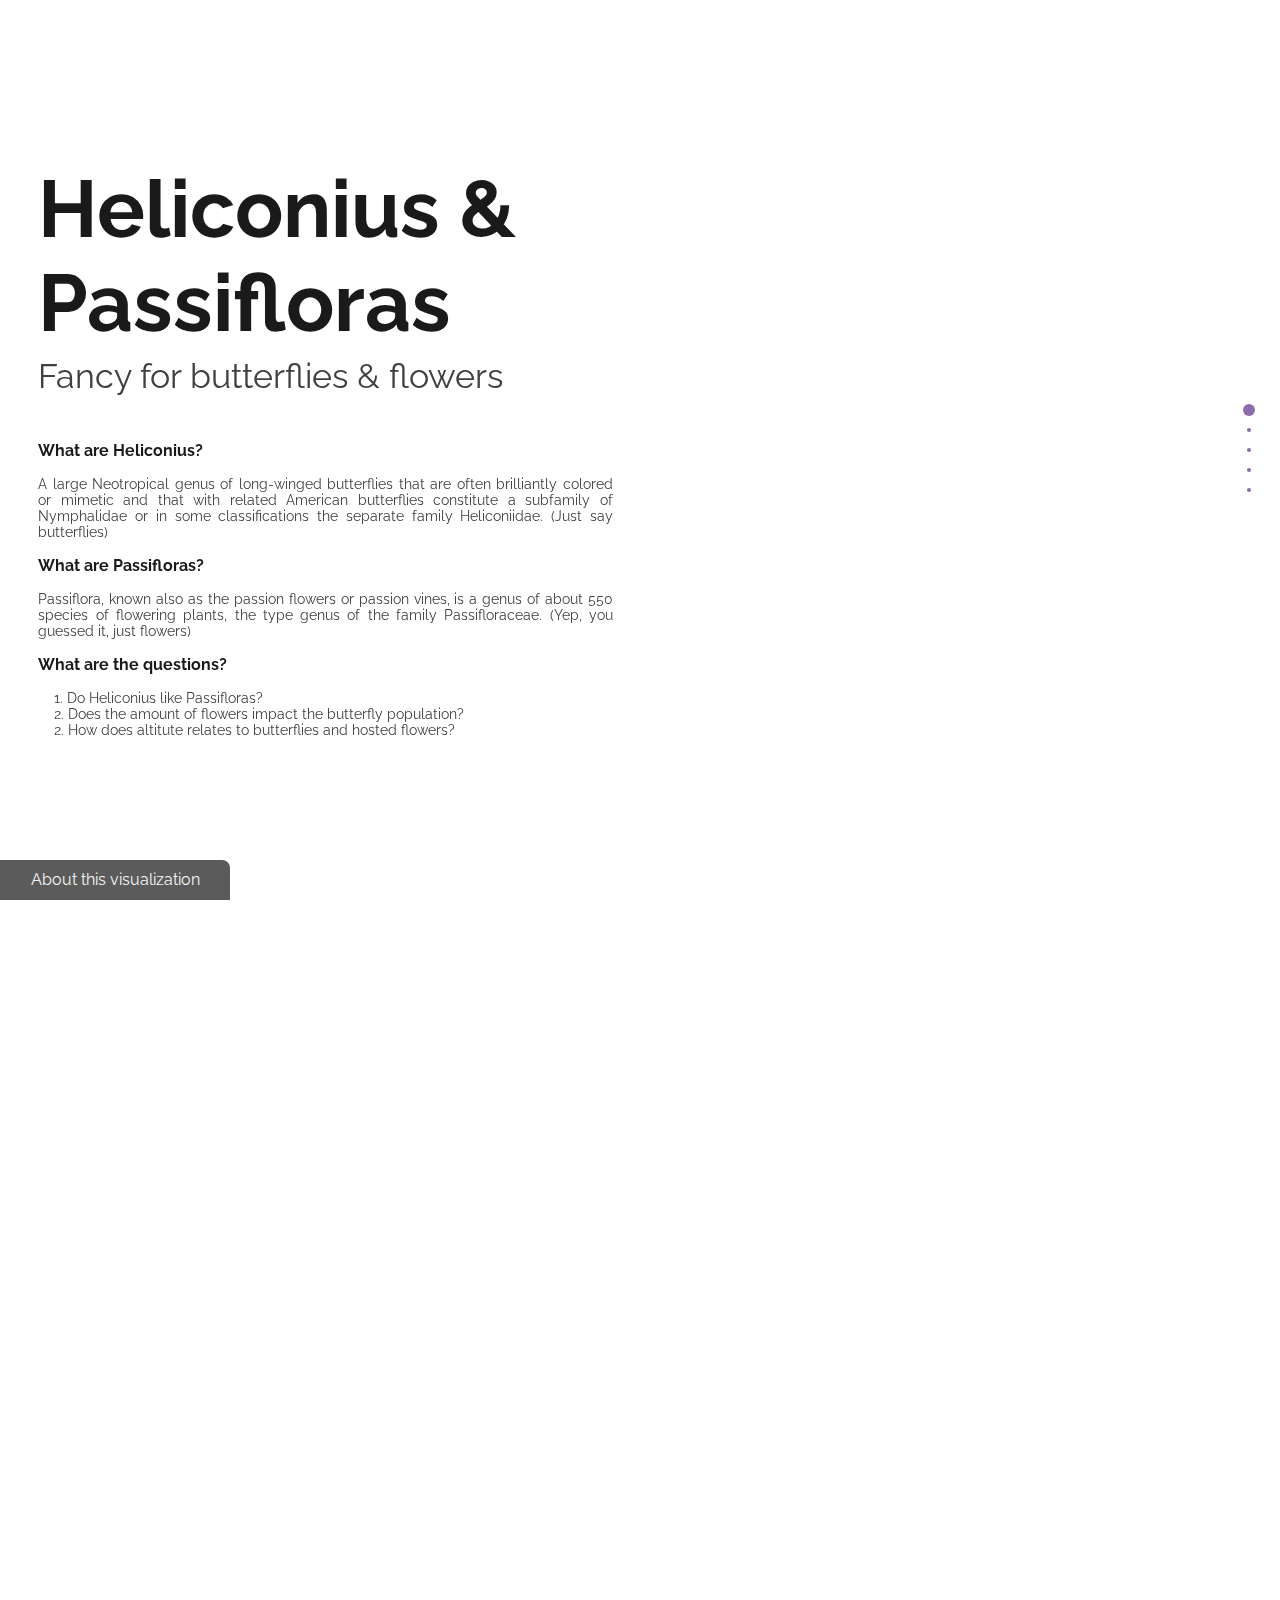
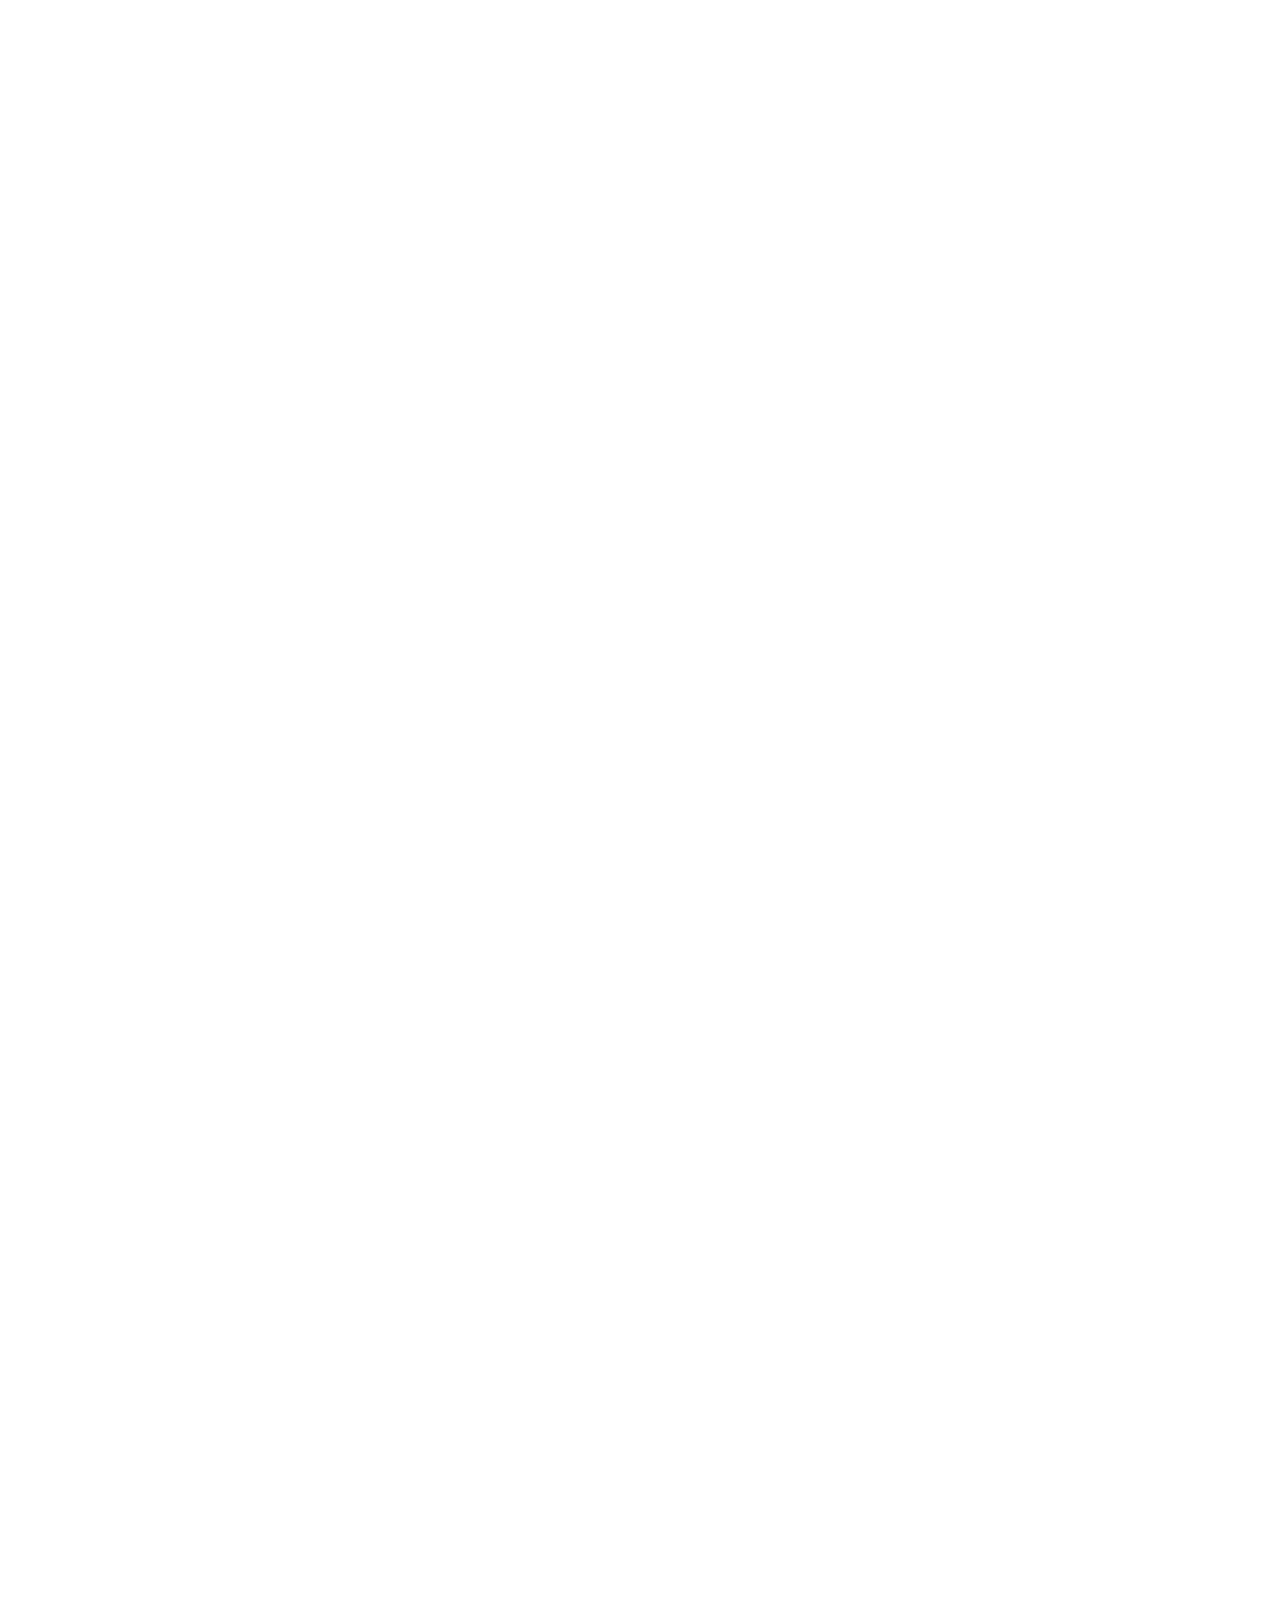
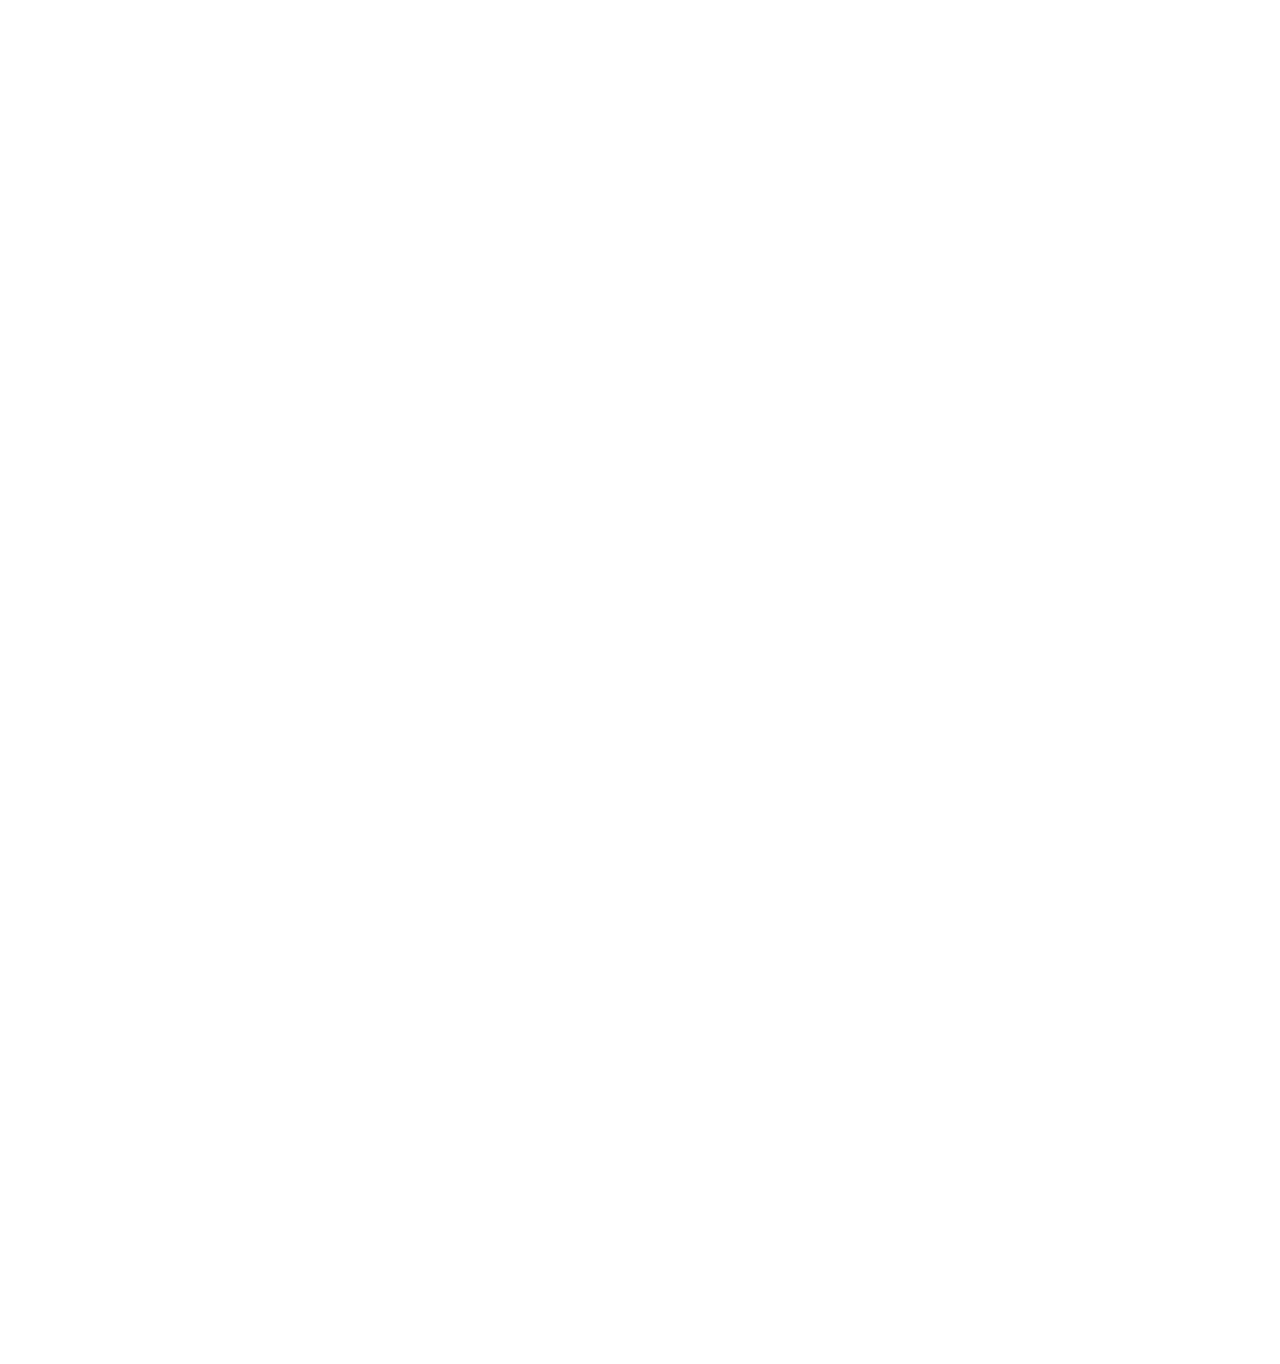
==== index.html @ d2e95c14 "almost final draft, super alpha version" ====
<!DOCTYPE html>
<html>
	<head>
		<link rel="stylesheet" href="style.css">
		<script src="https://d3js.org/d3.v5.min.js"></script>
		<script src="jquery-1.11.3.js"></script>
		<script src="jquery.fullPage.min.js"></script>
		<link rel="stylesheet" href="jquery.fullPage.css">
		<link href="https://fonts.googleapis.com/css?family=Raleway|Oxigen|Open+Sans" rel="stylesheet">
		<title>CII Summer School</title>
	</head>
	<body>
		<div id="wrapper">
			<div class="section" id="sectionImage1" style="width:100%; height:100%; padding-left:3%; padding-right:1.5%;">
				<div style="float: left; width: 47%;">
					<div style="font-size: 80px; font-weight: bold; color:#1a1a1a;">Heliconius & Passifloras<br/></div>
					<p style="font-size: 33.5px; -webkit-margin-before: 0.2em; -webkit-margin-after: 0.2em; color:#404040;">Fancy for butterflies & flowers</p><br/><br/>
					<div class="bodyText"><div style="font-size: 16px; font-weight: bold; color:#1a1a1a;">What are Heliconius?</div></br>
					A large Neotropical genus of long-winged butterflies that are often brilliantly colored or mimetic and that with related American butterflies constitute a subfamily of Nymphalidae or in some classifications the separate family Heliconiidae. (Just say butterflies)</br></br>
					<div style="font-size: 16px; font-weight: bold; color:#1a1a1a;">What are Passifloras?</div></br>
					Passiflora, known also as the passion flowers or passion vines, is a genus of about 550 species of flowering plants, the type genus of the family Passifloraceae. (Yep, you guessed it, just flowers)</br></br>
					<div style="font-size: 16px; font-weight: bold; color:#1a1a1a;">What are the questions? </div></br>
					&nbsp;&nbsp;&nbsp;&nbsp;1.	Do Heliconius like Passifloras?</br>
					&nbsp;&nbsp;&nbsp;&nbsp;2.	Does the amount of flowers impact the butterfly population?</br>
					&nbsp;&nbsp;&nbsp;&nbsp;2.	How does altitute relates to butterflies and hosted flowers?
				</div>
				</div>
			</div>
			<div class="section" style="width:100%; height:100%; padding-left:3%; padding-right:1%; padding-top:5%;">

				<div id="bflytitleWrapper">
		      <div style="font-size: 80px; font-weight: bold; color:#1a1a1a;"><span class="orange">Heliconius</span> & <span class="purple">Passifloras</span><br/></div>
		    </div>
		    <div id="bflybodyTextWrapper">
					<p style="font-size: 33.5px; -webkit-margin-before: 0.2em; -webkit-margin-after: 0.2em; color:#404040;">Do <span class="orange underline">butterflies</span> love <span class="purple underline">passifloras</span>?</p><br/><br/>
		      <div class="bflybodyText">Correlation between Heliconius population size and hosted flowers (Passifloras)</div></br>
					I will write the story tomorrow, but basically, orange circles represent butterflies population
					and purple circles represent flowers population.
		    </div>
		    <div id="dataViz">

		    </div>



			</div>
			<div class="section" style="width:100%; height:100%; padding-left:2.5%; padding-right:7%;">

				<div style="float: right; width: 30%;">

					<!-- Ale's graph -->
					<div style="font-size: 80px; font-weight: bold; color:#1a1a1a;">A cool visualization will live here soon!<br/></div>

				</div>
			</div>
			<div class="section" style="width:100%; height:100%; padding-left:3%; padding-right:1%;">

				<div style="float: left; width: 30%;">
					<!-- Steph's graph -->
					<div style="font-size: 80px; font-weight: bold; color:#1a1a1a;">Another cool visualization will live here too! Stay tune :)<br/></div>

				</div>
			</div>
			<div class="section" style="width:100%; height:100%; padding-left:2.5%; padding-right:7%;">

				<div style="float: right; width: 50%;">
					<div style="padding-left:6%;">
						<p style="font-size: 40px; font-weight: bold; color:#1a1a1a;">Resources</br></p>
						<p style="font-size: 16px; font-weight: bold; color:#1a1a1a;">Links</p>
						<p class="bodyText">- <a href=https://github.com/alvarotrigo/fullPage.js>FullPage.js</a></br>- <a href=https://d3js.org/>D3js.org</a></br>- <a href=https://fvargaspiedra.github.io/>Fertility Rate Visualization by Francisco Vargas</a></p>
					</div>
				</div>
				<div style="float: left; width: 50%;">
					<p style="font-size: 40px; font-weight: bold; color:#1a1a1a;">About the authors<br/></p>
					<p style="font-size: 16px; font-weight: bold; color:#1a1a1a;">The purpose</p>
					<p class="bodyText">This project is the result of Week 2 Workshop: Intro Data Visualization from CIID Summer School 2018.</p>
					<p style="font-size: 16px; font-weight: bold; color:#1a1a1a;">The authors</p>
					<p class="bodyText">This project was created by Alejandra Saurez, Estefani and Carlos Nororis</p>
					<p style="font-size: 16px; font-weight: bold; color:#1a1a1a;">Disclaimer</p>
					<p class="bodyText">This is a work in progress. A lot of ideas and core features are missing due to, hmmm,
					lack of knowledge and/or practice :P. Anyways, we are just testing very basic
					D3/illustrator functionalities applied to data visualization techniques.

					All the code that was modified as a base to create some of the elements of the
					visualization is under the MIT Open License and each reference is expose in the next column.</p>
				</div>
			</div>
			</div>
			<div class="section" style="width:100%; height:100%; padding-left:3%; padding-right:7%;">

			</div>
		</div>
		<a id="footer" href="#About">About this visualization</a>
		<script>

			// ***************************************************
			// ************ Initialize fullpage.js ***************
			// ***************************************************

			$(document).ready(function() {
				$('#wrapper').fullpage({
					sectionsColor: ['#ffffff', '#ffffff', '#f2f2f2', '#ffffff', '#f2f2f2'],
					navigation: true,
					navigationPosition: 'right',
					navigationTooltips: ['Intro', 'Provinces', 'Altitute', 'Altitute Take 2', 'About'],
					anchors:['Intro', 'Provinces', 'Altitute', 'Altitute Take 2', 'About']
				});
			});

			// ***************************************************
			// ************ Graph Drawing ***************
			// ***************************************************

			var canvas = d3.selectAll("#dataViz").append("svg") //creating svg canvas
        .attr("width",1400)
        .attr("height",450)

      //Fetching datasets
      d3.csv("https://carlosnororis.github.io/ciid-summer-school-2018/datasets/butterfliesPerProvince.csv").then(function(butterflyData){
        d3.csv("https://carlosnororis.github.io/ciid-summer-school-2018/datasets/flowersPerProvince.csv").then(function(flowerData){

        //Fix grandient scale - needs to be based on data
        var colors = ["#E09530","#8C6CAD"]; //orange(#E09530), purple(#8C6CAD)
        var InitialAxis = 100; //circles initial position
        var labelOffset = 50;

        //Grouping total amount of butterflies by Provinces
        var butterflyProvinces = d3.nest()
          .key(function(d){ return d.Location})
          .entries(butterflyData)
          .sort(function(a,b) {
            return d3.descending(a.values.length, b.values.length)
          })

        //Grouping total amount of flowers by Provinces
        var flowerProvinces = d3.nest()
          .key(function(d){ return d.StateProvince_GBIF})
          .entries(flowerData)
          .sort(function(a,b) {
            return d3.descending(a.values.length, b.values.length)
          })

        //Creating flowers map for manipulation
        var flowerProvMap = d3.map(flowerProvinces, function(d){
          return d.key;
        });

        //Creating flowers map for manipulation
        var butterflyProvMap = d3.map(butterflyProvinces, function(d){
          return d.key;
        });

        //Defining X Scale
        var xScale = d3.scaleLinear()
          .domain([0,7])
          .range([150,1400]);

        //Defining Radius Scale - Circle Size Scale
        var rScale = d3.scaleLinear()
          .domain([39,336])
          .range([20,80]);

        //Axis Labels
        // var graphLabel = ["Mariposas","Passifloras"];
        // var axisGroups = canvas.append("g")
        //   .attr("class","axisLabels")
        //   .attr("transform",function(d,i) {
        //     return "translate("+100+","+2*InitialAxis+")";
        //   })
        //   .selectAll(".axisLabels")
        //   .data(graphLabel)
        //   .enter()
        //     .append("text")
        //     .text(function(d,i) {
        //       return d
        //     })
        //     .attr("text-anchor","middle")
        //     .attr("y",function(d,i){
        //       return rScale(336)+i*labelOffset;
        //     })
        //     .attr("fill","gray")
        //     .attr("font-family","Helvetica Neue")
        //     .attr("font-weight","lighter")
        //     .attr("font-size",32)
        //     .attr("fill",function(d,i){
        //       return colors[i];
        //     })

        //Creating groups (circles and labels)
        var groups = canvas.selectAll(".provinceGroup")
          // .data(flowerProvinces)
          .data(butterflyProvinces)
          .enter()
          .append("g")
            .attr("class","provinceGroup")
            .attr("transform", function(d, i){
              return "translate("+xScale(i)+","+InitialAxis+")";
            })

            //Drawing butterfly circles
            groups.append("circle")
            .attr("fill",function(d,i) {
              return colors[0]})
            .attr("opacity",".5")
            .attr("r", function(d, i){
              return rScale(d.values.length);
            })

            //Drawing flower circles
            groups.append("circle")
            .attr("fill",function(d,i) {
              return colors[1]})
            .attr("opacity","0.7")
            .attr("r", function(d, i){
              // return rScale(butterflyProvMap.get(d.key).values.length);
              return rScale(flowerProvMap.get(d.key).values.length);
            })

            //Creating Province Label
            groups.append("text")
              .text(function(d,i) {
                return d.key
              })
              .attr("text-anchor","middle")
              .attr("y",function(d,i){
                return rScale(336)+labelOffset;
              })
              .attr("fill","gray")
              .attr("font-family","Helvetica Neue")
              .attr("font-weight","lighter")
              .attr("font-size",32)

            //Creating Number Label
            groups.append("text")
              .text(function(d,i) {
                //change this to update label value
                //  butterfly = d.values.length
                //  flower = flowerProvinces.values.length
                return d.values.length
                // return flowerProvMap.get(d.key).values.length
              })
              .attr("text-anchor","middle")
              .attr("y",function(d,i){
                return rScale(336)+(2*labelOffset);
              })
              .attr("fill",colors[0])
              .attr("font-weight","lighter")
              .attr("font-family","helvetica neue")
              .attr("font-size",18);

              groups.append("text")
                .text(function(d,i) {
                  //change this to update label value
                  //  butterfly = d.values.length
                  //  flower = flowerProvinces.values.length
                  return flowerProvMap.get(d.key).values.length
                })
                .attr("text-anchor","middle")
                .attr("y",function(d,i){
                  return rScale(336)+(3*labelOffset);
                })
                .attr("fill",colors[1])
                .attr("font-weight","lighter")
                .attr("font-family","helvetica neue")
                .attr("font-size",18);

            })
        })

		</script>
	</body>
</html>
---- style.css ----
#footer{
  position:fixed;
  height: 30px;
  display:block;
  width: 230px;
  background: #333;
  opacity: 0.8;
  z-index:9;
  text-align:center;
  color: #f2f2f2;
  padding: 10px 0 0 0;
  bottom:0px;
  border-top-right-radius: 8px;
  text-decoration: none;
}

#footer:hover {
  opacity: 1;
  background-color: #8C6CAD;
}

.tooltip {
  position: absolute;
  text-align: left;
  padding: 8px;
  font-size: 10.5px;
  font-family: 'Oxigen', sans-serif;
  color: #595959;
  background: #e6e6e6;
  border-style: solid;
  border-width: 1px;
  border-color: #808080;
  border-radius: 2.5px;
  pointer-events: none;
}

.legend {
  font-size: 13px;
  text-shadow: 2px 2px 2px #aaa;
}

body {
  font-family: 'Raleway', sans-serif;
}

.grid line {
  stroke: lightgrey;
  stroke-opacity: 0.7;
  shape-rendering: crispEdges;
}

.grid path {
  stroke-width: 0;
}

.bodyText {
  font-size: 13.5px;
  font-family: 'Raleway', sans-serif;
/*  -webkit-margin-before: 0.2em;
  -webkit-margin-after: 0.2em;*/
  color:#404040;
  text-align: justify;
}

#play {
  display: inline-block;
  width: 60px;
  padding: 8px 8px;
  font-size: 12px;
  cursor: pointer;
  text-align: center;
  text-decoration: none;
  outline: none;
  color: #fff;
  background-color: #07a1df;
  border: none;
  border-radius: 5px;
  box-shadow: 0 3px #999;
}

#play:hover {background-color: #045a7c}

#play:active {
  background-color: #045a7c;
  box-shadow: 0 1px #666;
  transform: translateY(2px);
}

#sectionImage1{
    background-image: url(https://carlosnororis.github.io/ciid-summer-school-2018/butterfly.png);
    background-repeat: no-repeat;
    background-size: cover;
}

/* DV Provices */

#bflytitleWrapper {
  width: 40%;
  float: left;
  /* padding-left: 7%; */
}

#bflybodyTextWrapper {
  width: 60%;
  float: left;
  padding-top: 2%;
}

#dataViz svg{
  padding-top: 2%;
}

.orange {
  color:#E09530!important;
}

.purple {
  color:#8C6CAD!important;
}
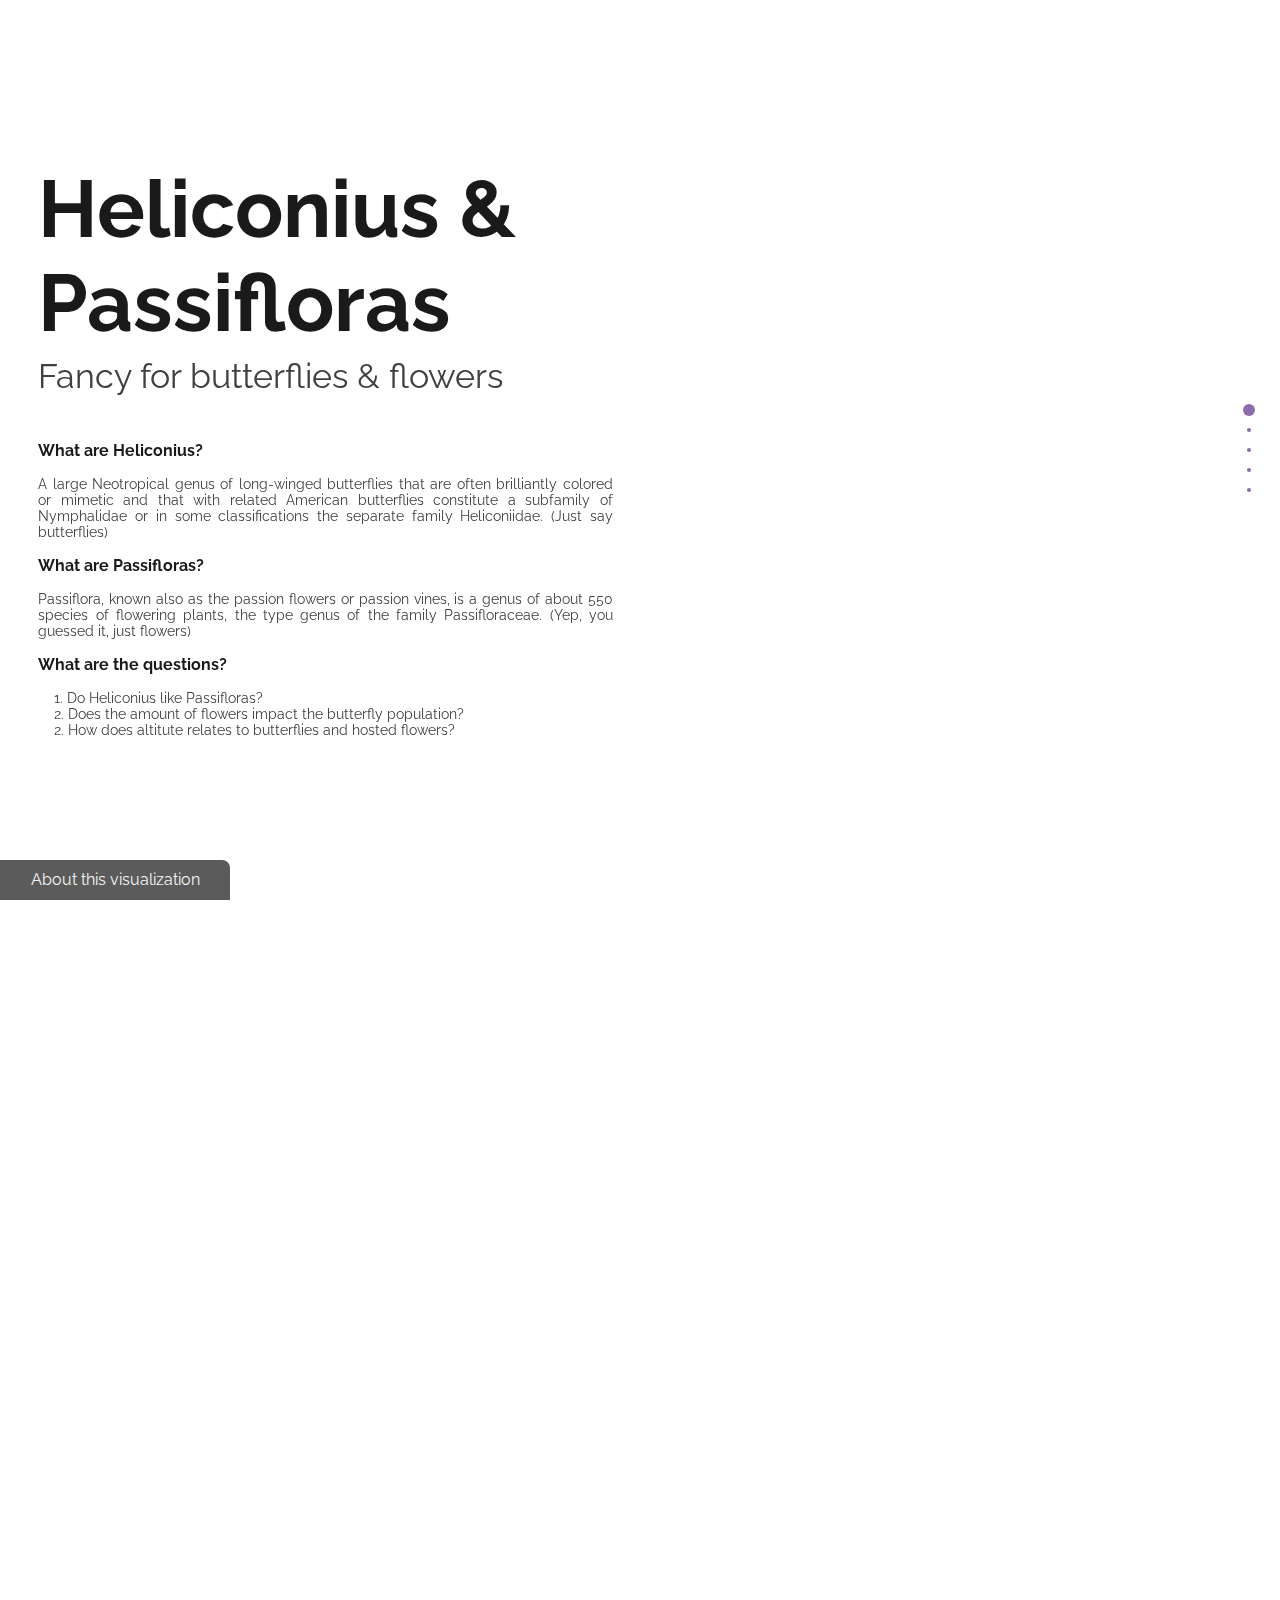
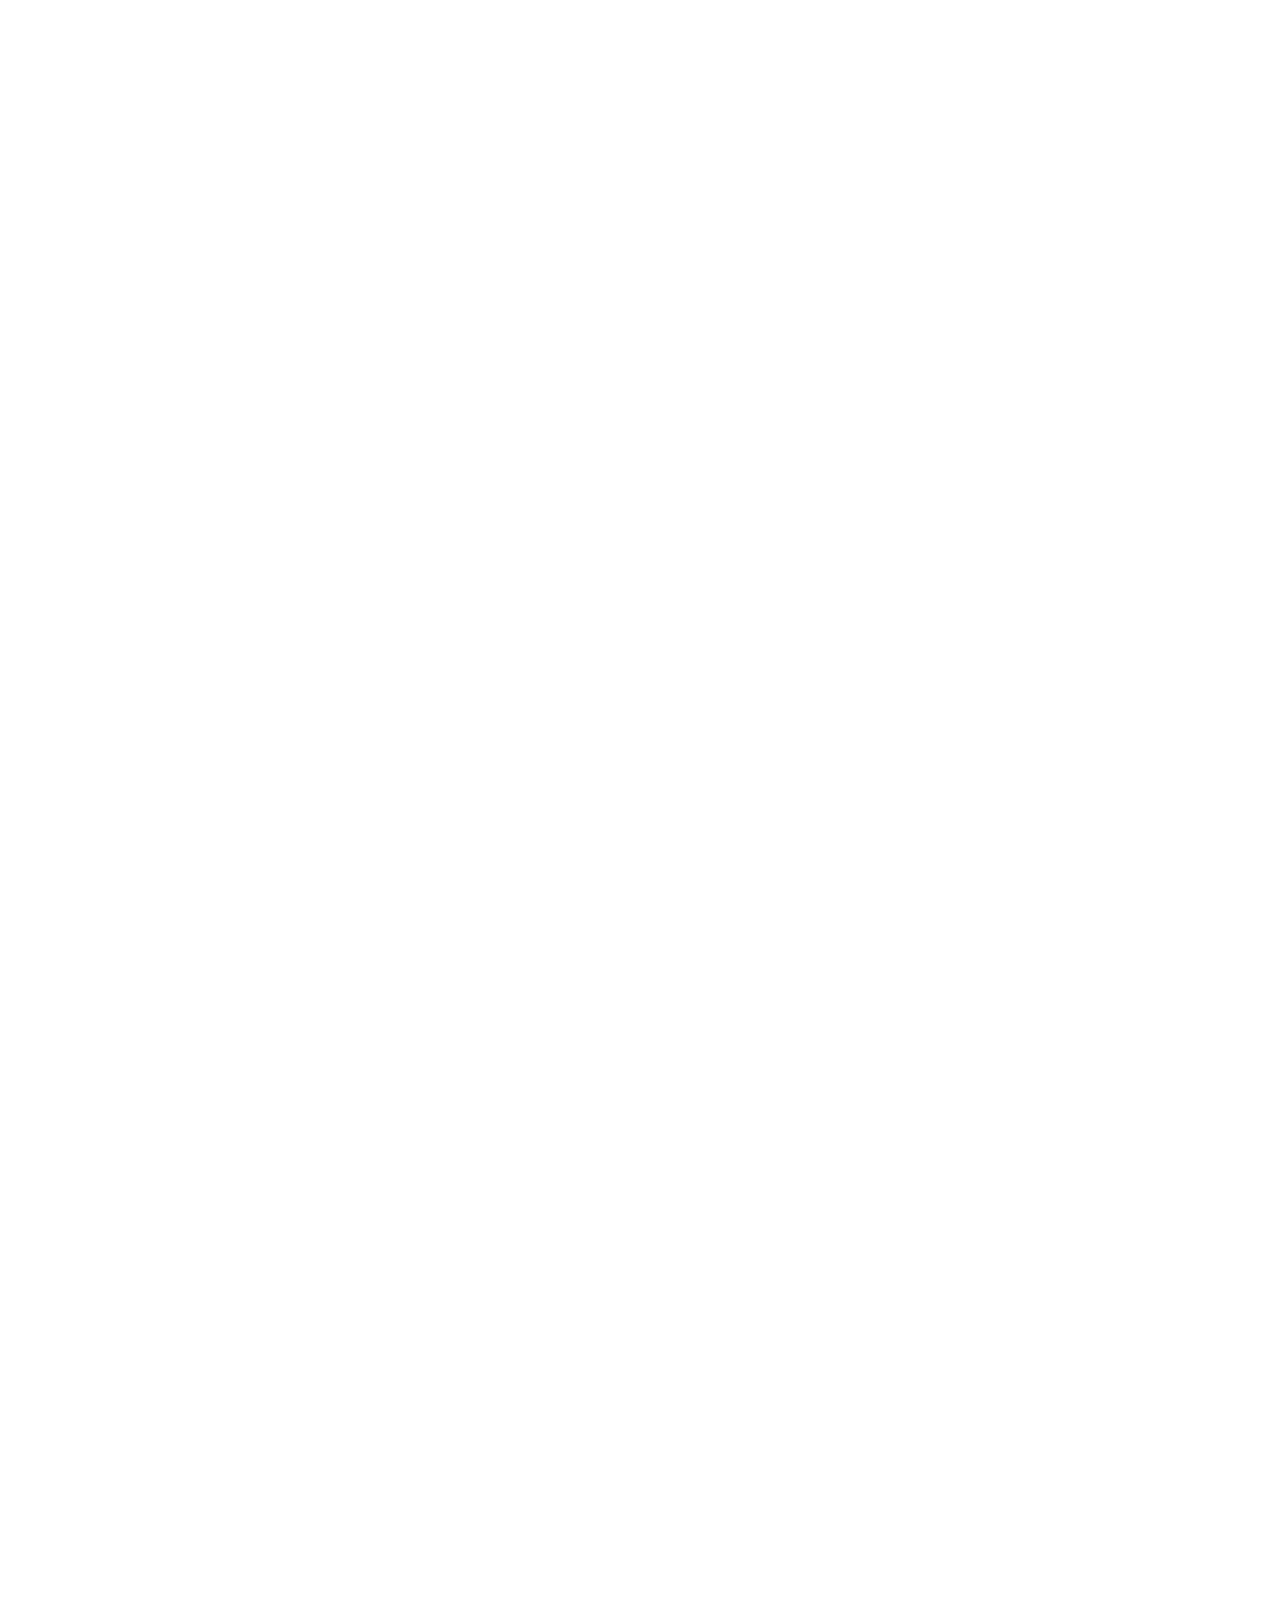
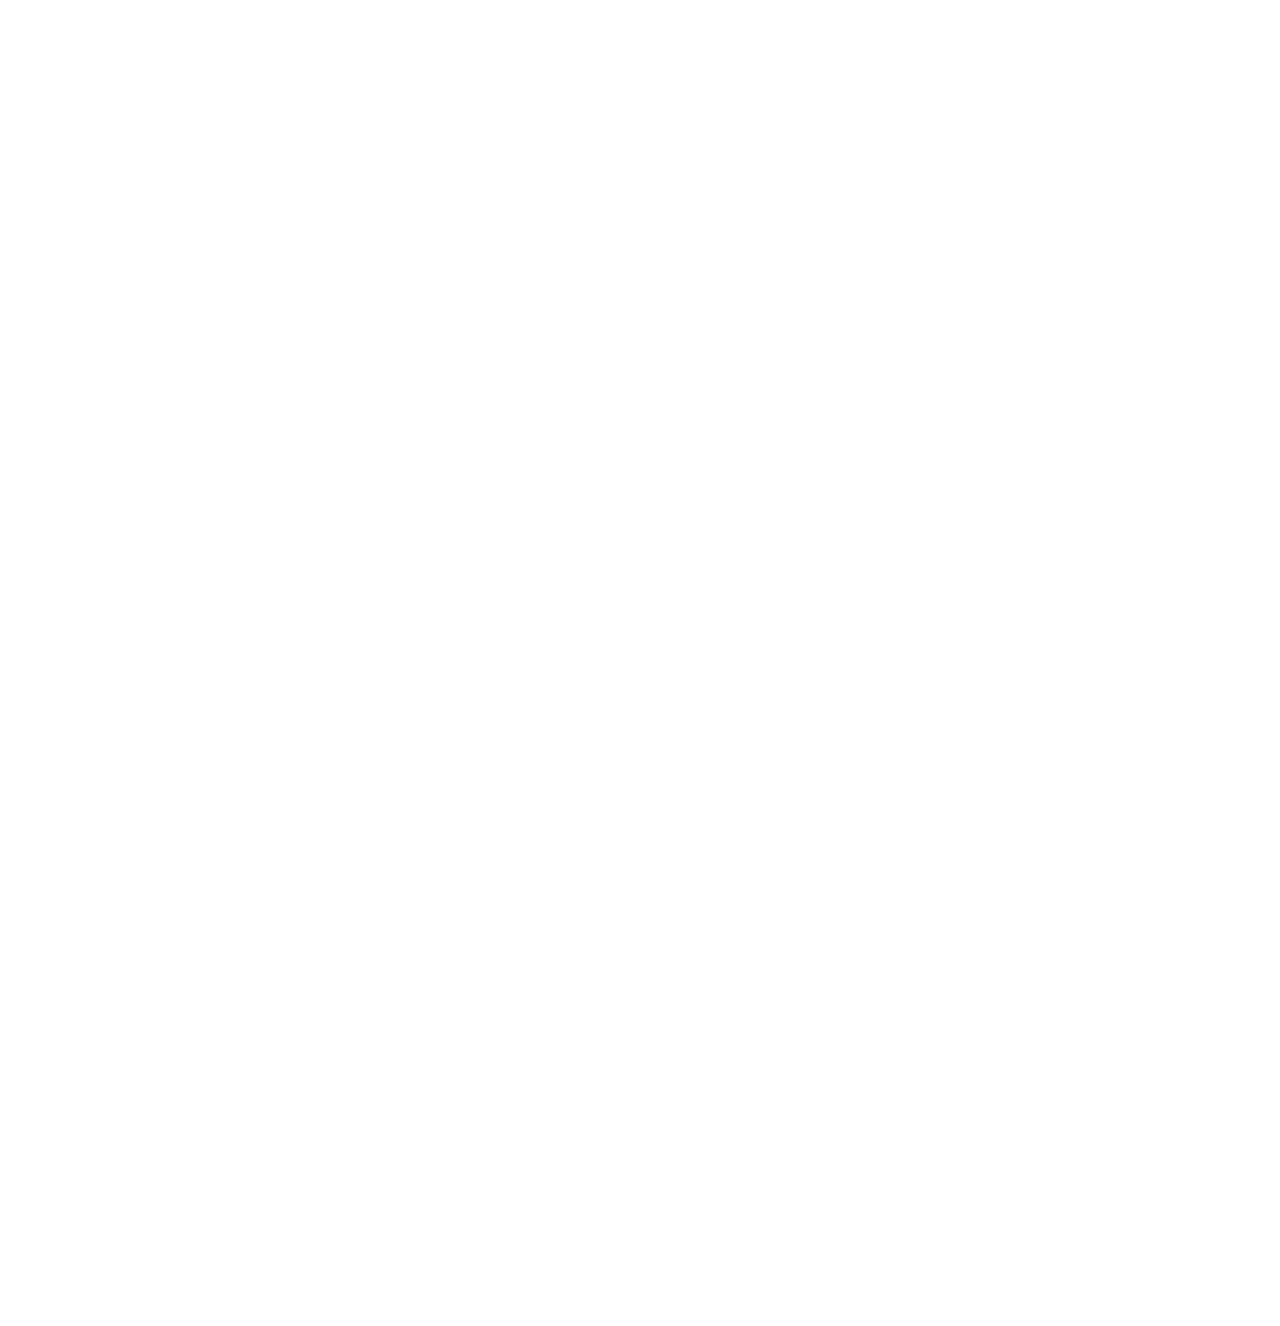
==== commit 858e4699: "text changes - updated background image" ====
--- a/index.html
+++ b/index.html
@@ -26,13 +26,14 @@
 				</div>
 				</div>
 			</div>
-			<div class="section" style="width:100%; height:100%; padding-left:3%; padding-right:1%; padding-top:5%;">
+			<div class="section" style="width:100%; height:100%; padding-left:3%; padding-right:1%; padding-top:2%;">
 
 				<div id="bflytitleWrapper">
 		      <div style="font-size: 80px; font-weight: bold; color:#1a1a1a;"><span class="orange">Heliconius</span> & <span class="purple">Passifloras</span><br/></div>
 		    </div>
 		    <div id="bflybodyTextWrapper">
-					<p style="font-size: 33.5px; -webkit-margin-before: 0.2em; -webkit-margin-after: 0.2em; color:#404040;">Do <span class="orange underline">butterflies</span> love <span class="purple underline">passifloras</span>?</p><br/><br/>
+					<p style="font-size: 33.5px; -webkit-margin-before: 0.2em; -webkit-margin-after: 0.2em; color:#404040; text-decoration:underline;">Populations Size</p><br/>
+					<p style="font-size: 33.5px; -webkit-margin-before: 0.2em; -webkit-margin-after: 0.2em; color:#404040;">Do <span class="orange underline">butterflies</span> love <span class="purple underline">passifloras</span>?</p><br/>
 		      <div class="bflybodyText">Correlation between Heliconius population size and hosted flowers (Passifloras)</div></br>
 					I will write the story tomorrow, but basically, orange circles represent butterflies population
 					and purple circles represent flowers population.
@@ -49,7 +50,7 @@
 				<div style="float: right; width: 30%;">
 
 					<!-- Ale's graph -->
-					<div style="font-size: 80px; font-weight: bold; color:#1a1a1a;">A cool visualization will live here soon!<br/></div>
+					<div style="font-size: 80px; font-weight: bold; color:#1a1a1a;">A cool visualization will be here soon!<br/></div>
 
 				</div>
 			</div>
@@ -57,7 +58,7 @@
 
 				<div style="float: left; width: 30%;">
 					<!-- Steph's graph -->
-					<div style="font-size: 80px; font-weight: bold; color:#1a1a1a;">Another cool visualization will live here too! Stay tune :)<br/></div>
+					<div style="font-size: 80px; font-weight: bold; color:#1a1a1a;">Another cool visualization will be here too! Stay tune :)<br/></div>
 
 				</div>
 			</div>
@@ -67,7 +68,12 @@
 					<div style="padding-left:6%;">
 						<p style="font-size: 40px; font-weight: bold; color:#1a1a1a;">Resources</br></p>
 						<p style="font-size: 16px; font-weight: bold; color:#1a1a1a;">Links</p>
-						<p class="bodyText">- <a href=https://github.com/alvarotrigo/fullPage.js>FullPage.js</a></br>- <a href=https://d3js.org/>D3js.org</a></br>- <a href=https://fvargaspiedra.github.io/>Fertility Rate Visualization by Francisco Vargas</a></p>
+						<p class="bodyText">
+							- <a href=https://github.com/alvarotrigo/fullPage.js>FullPage.js</a></br>
+							- <a href=https://d3js.org/>D3js.org</a></br>
+							- <a href=https://fvargaspiedra.github.io/>Fertility Rate Visualization by Francisco Vargas</a>
+							- <a href=http://ciid.dk/education/summer-school/ciid-summer-school-costa-rica/workshops/>Copenhagen Institute of Interacion Design (CIID)</a></br>
+						</p>
 					</div>
 				</div>
 				<div style="float: left; width: 50%;">
@@ -75,7 +81,7 @@
 					<p style="font-size: 16px; font-weight: bold; color:#1a1a1a;">The purpose</p>
 					<p class="bodyText">This project is the result of Week 2 Workshop: Intro Data Visualization from CIID Summer School 2018.</p>
 					<p style="font-size: 16px; font-weight: bold; color:#1a1a1a;">The authors</p>
-					<p class="bodyText">This project was created by Alejandra Saurez, Estefani and Carlos Nororis</p>
+					<p class="bodyText">This project was created by Alejandra Saurez, Estefany Cen and Carlos Nororis</p>
 					<p style="font-size: 16px; font-weight: bold; color:#1a1a1a;">Disclaimer</p>
 					<p class="bodyText">This is a work in progress. A lot of ideas and core features are missing due to, hmmm,
 					lack of knowledge and/or practice :P. Anyways, we are just testing very basic
@@ -159,32 +165,6 @@
         var rScale = d3.scaleLinear()
           .domain([39,336])
           .range([20,80]);
-
-        //Axis Labels
-        // var graphLabel = ["Mariposas","Passifloras"];
-        // var axisGroups = canvas.append("g")
-        //   .attr("class","axisLabels")
-        //   .attr("transform",function(d,i) {
-        //     return "translate("+100+","+2*InitialAxis+")";
-        //   })
-        //   .selectAll(".axisLabels")
-        //   .data(graphLabel)
-        //   .enter()
-        //     .append("text")
-        //     .text(function(d,i) {
-        //       return d
-        //     })
-        //     .attr("text-anchor","middle")
-        //     .attr("y",function(d,i){
-        //       return rScale(336)+i*labelOffset;
-        //     })
-        //     .attr("fill","gray")
-        //     .attr("font-family","Helvetica Neue")
-        //     .attr("font-weight","lighter")
-        //     .attr("font-size",32)
-        //     .attr("fill",function(d,i){
-        //       return colors[i];
-        //     })
 
         //Creating groups (circles and labels)
         var groups = canvas.selectAll(".provinceGroup")
--- a/style.css
+++ b/style.css
@@ -16,7 +16,7 @@
 
 #footer:hover {
   opacity: 1;
-  background-color: #8C6CAD;
+  background-color: #E09530;
 }
 
 .tooltip {
@@ -87,7 +87,7 @@
 }
 
 #sectionImage1{
-    background-image: url(https://carlosnororis.github.io/ciid-summer-school-2018/butterfly.png);
+    background-image: url(https://carlosnororis.github.io/ciid-summer-school-2018/mariposa.png);
     background-repeat: no-repeat;
     background-size: cover;
 }
@@ -103,7 +103,7 @@
 #bflybodyTextWrapper {
   width: 60%;
   float: left;
-  padding-top: 2%;
+  padding-top: 0.5%;
 }
 
 #dataViz svg{
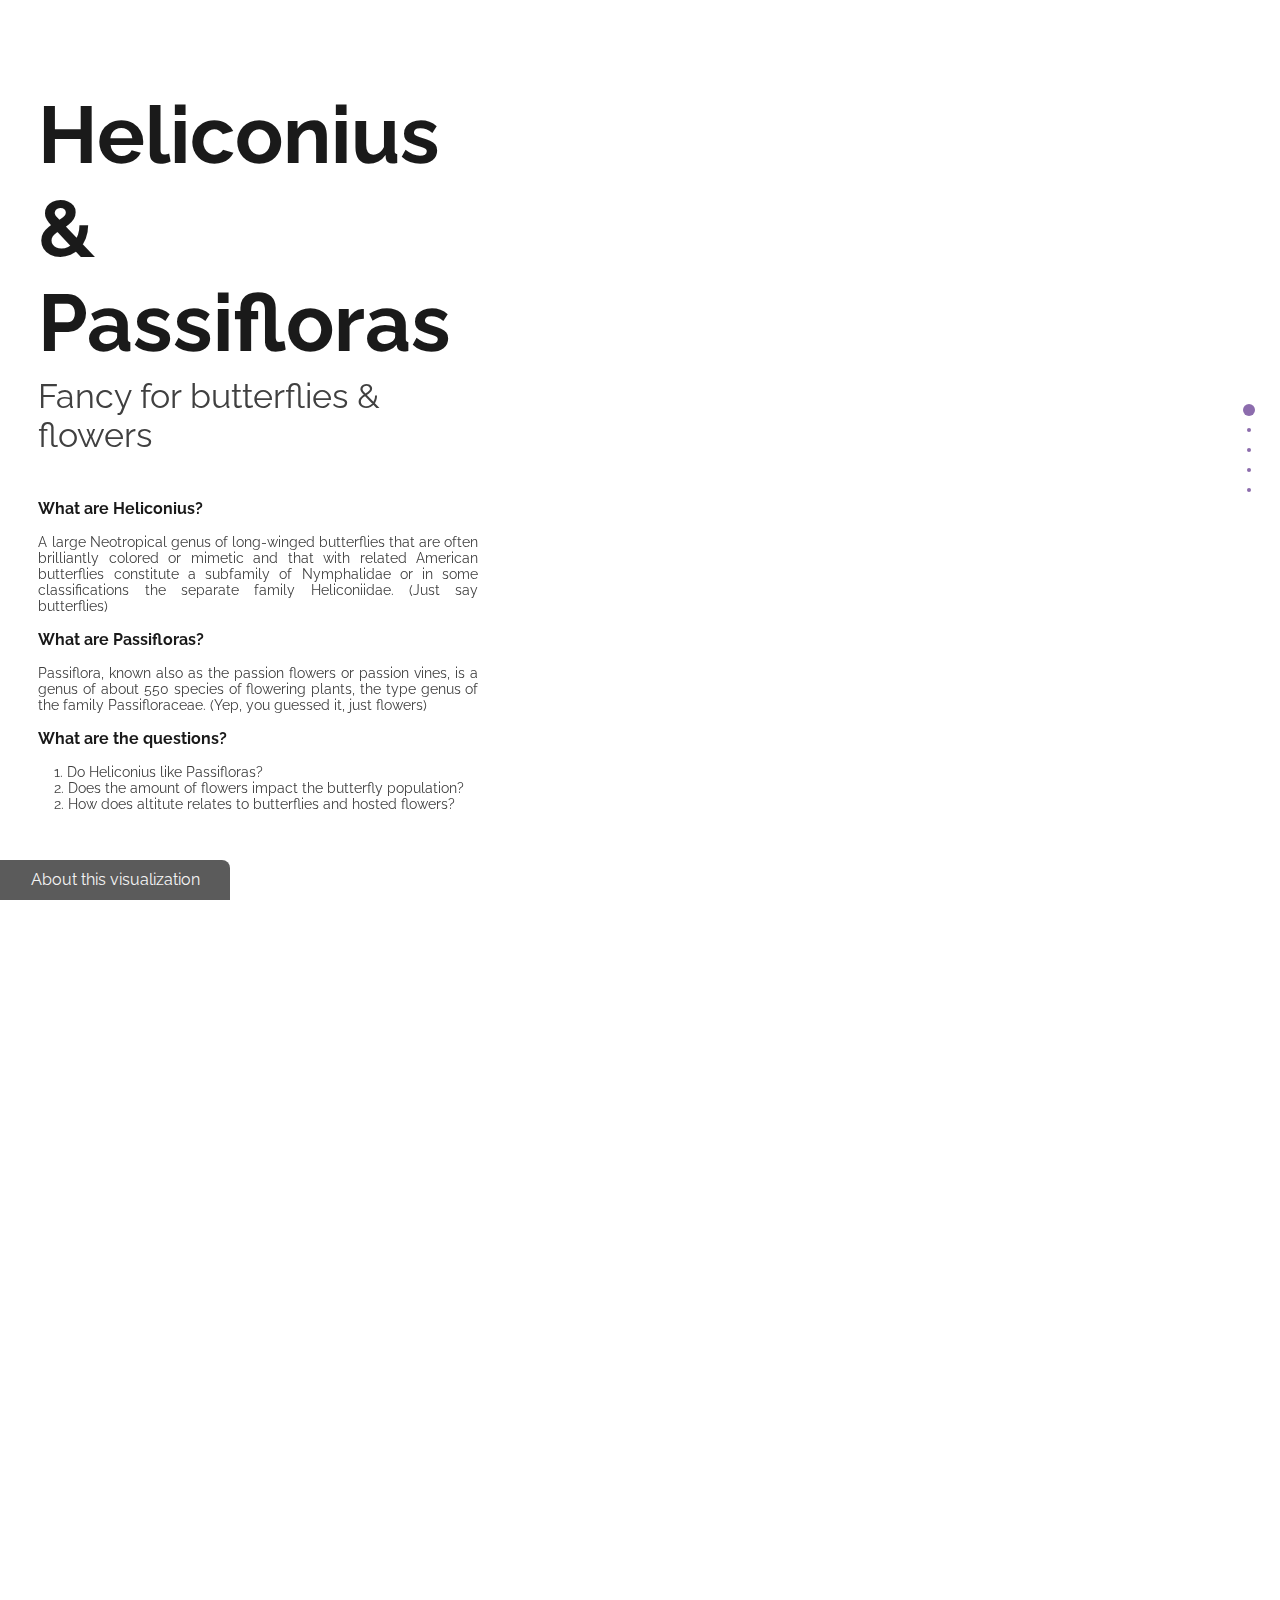
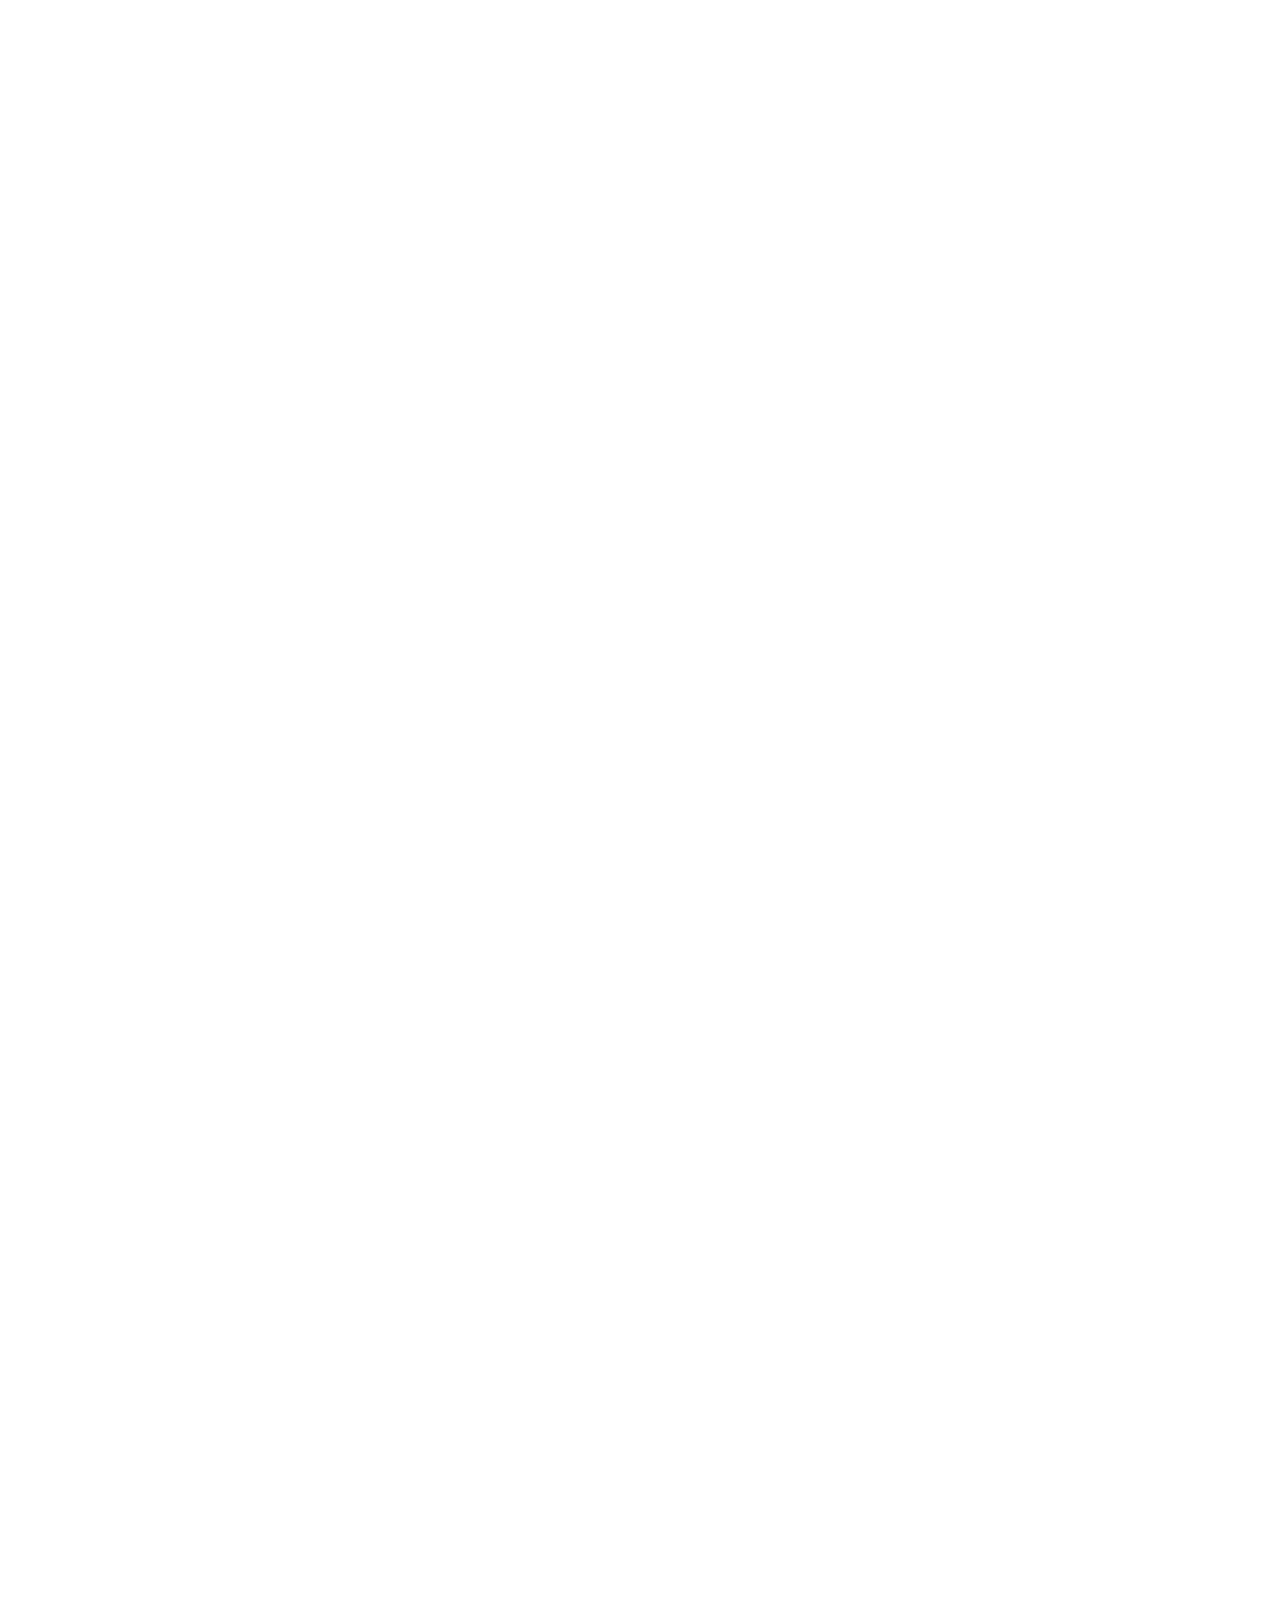
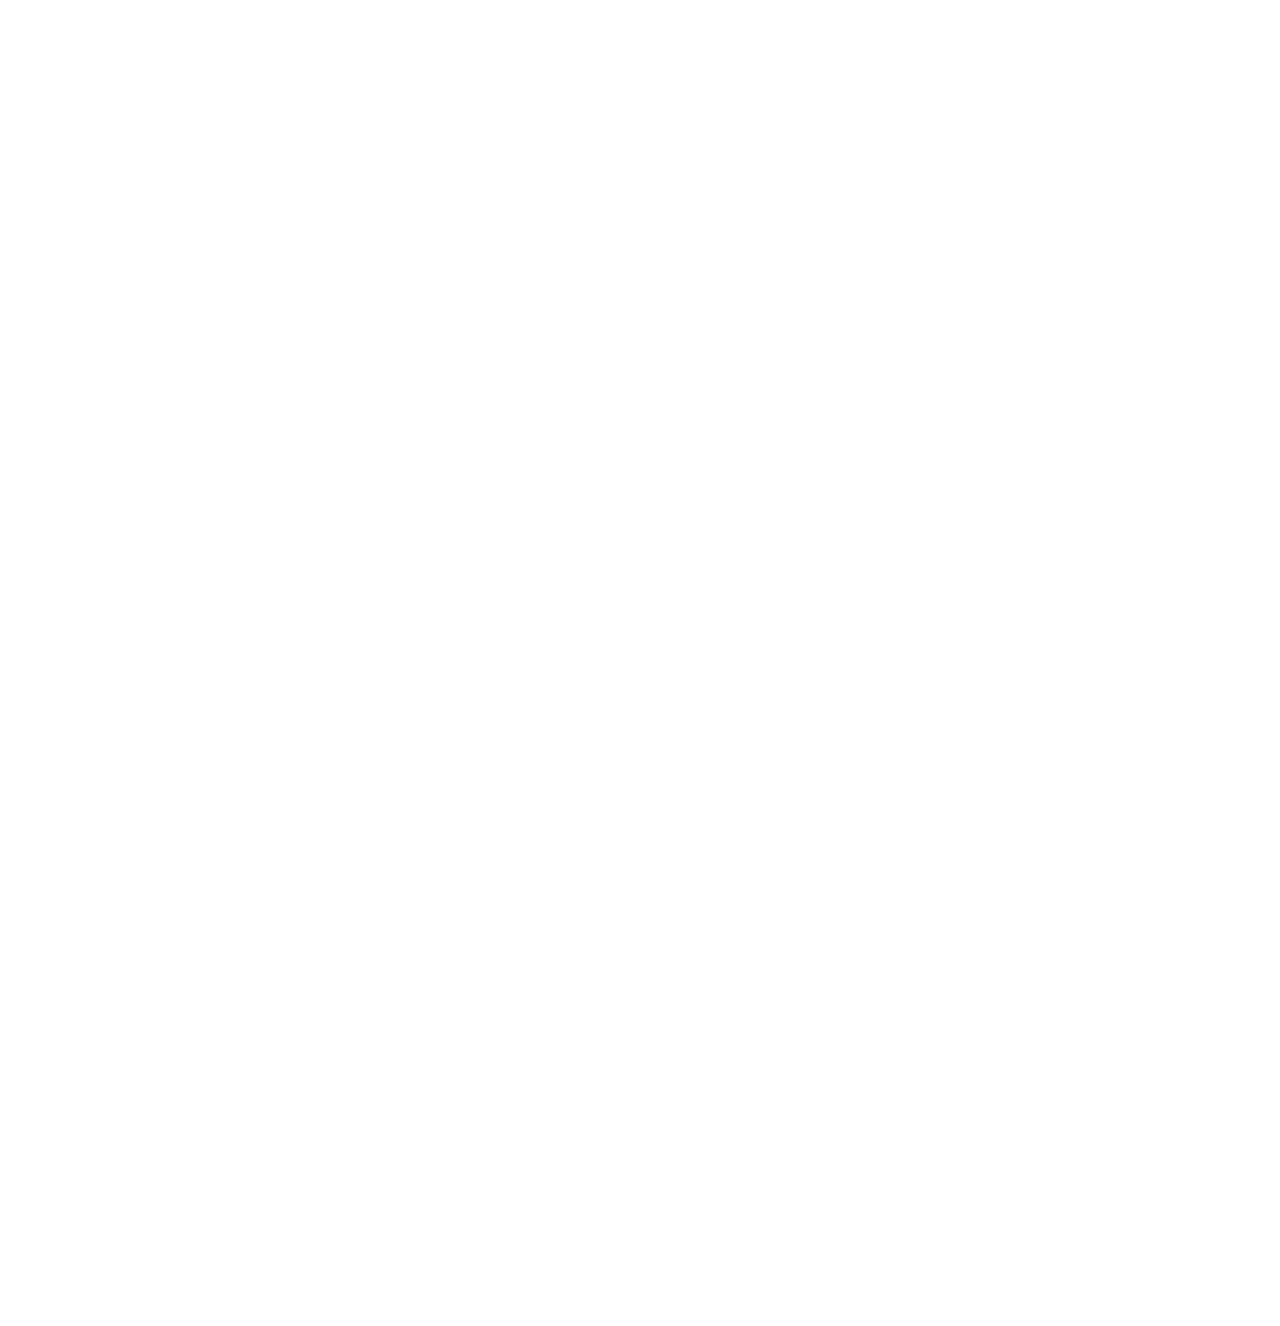
==== commit 1e8de7b4: "layout fixes" ====
--- a/index.html
+++ b/index.html
@@ -12,7 +12,7 @@
 	<body>
 		<div id="wrapper">
 			<div class="section" id="sectionImage1" style="width:100%; height:100%; padding-left:3%; padding-right:1.5%;">
-				<div style="float: left; width: 47%;">
+				<div style="float: left; width: 36%;">
 					<div style="font-size: 80px; font-weight: bold; color:#1a1a1a;">Heliconius & Passifloras<br/></div>
 					<p style="font-size: 33.5px; -webkit-margin-before: 0.2em; -webkit-margin-after: 0.2em; color:#404040;">Fancy for butterflies & flowers</p><br/><br/>
 					<div class="bodyText"><div style="font-size: 16px; font-weight: bold; color:#1a1a1a;">What are Heliconius?</div></br>
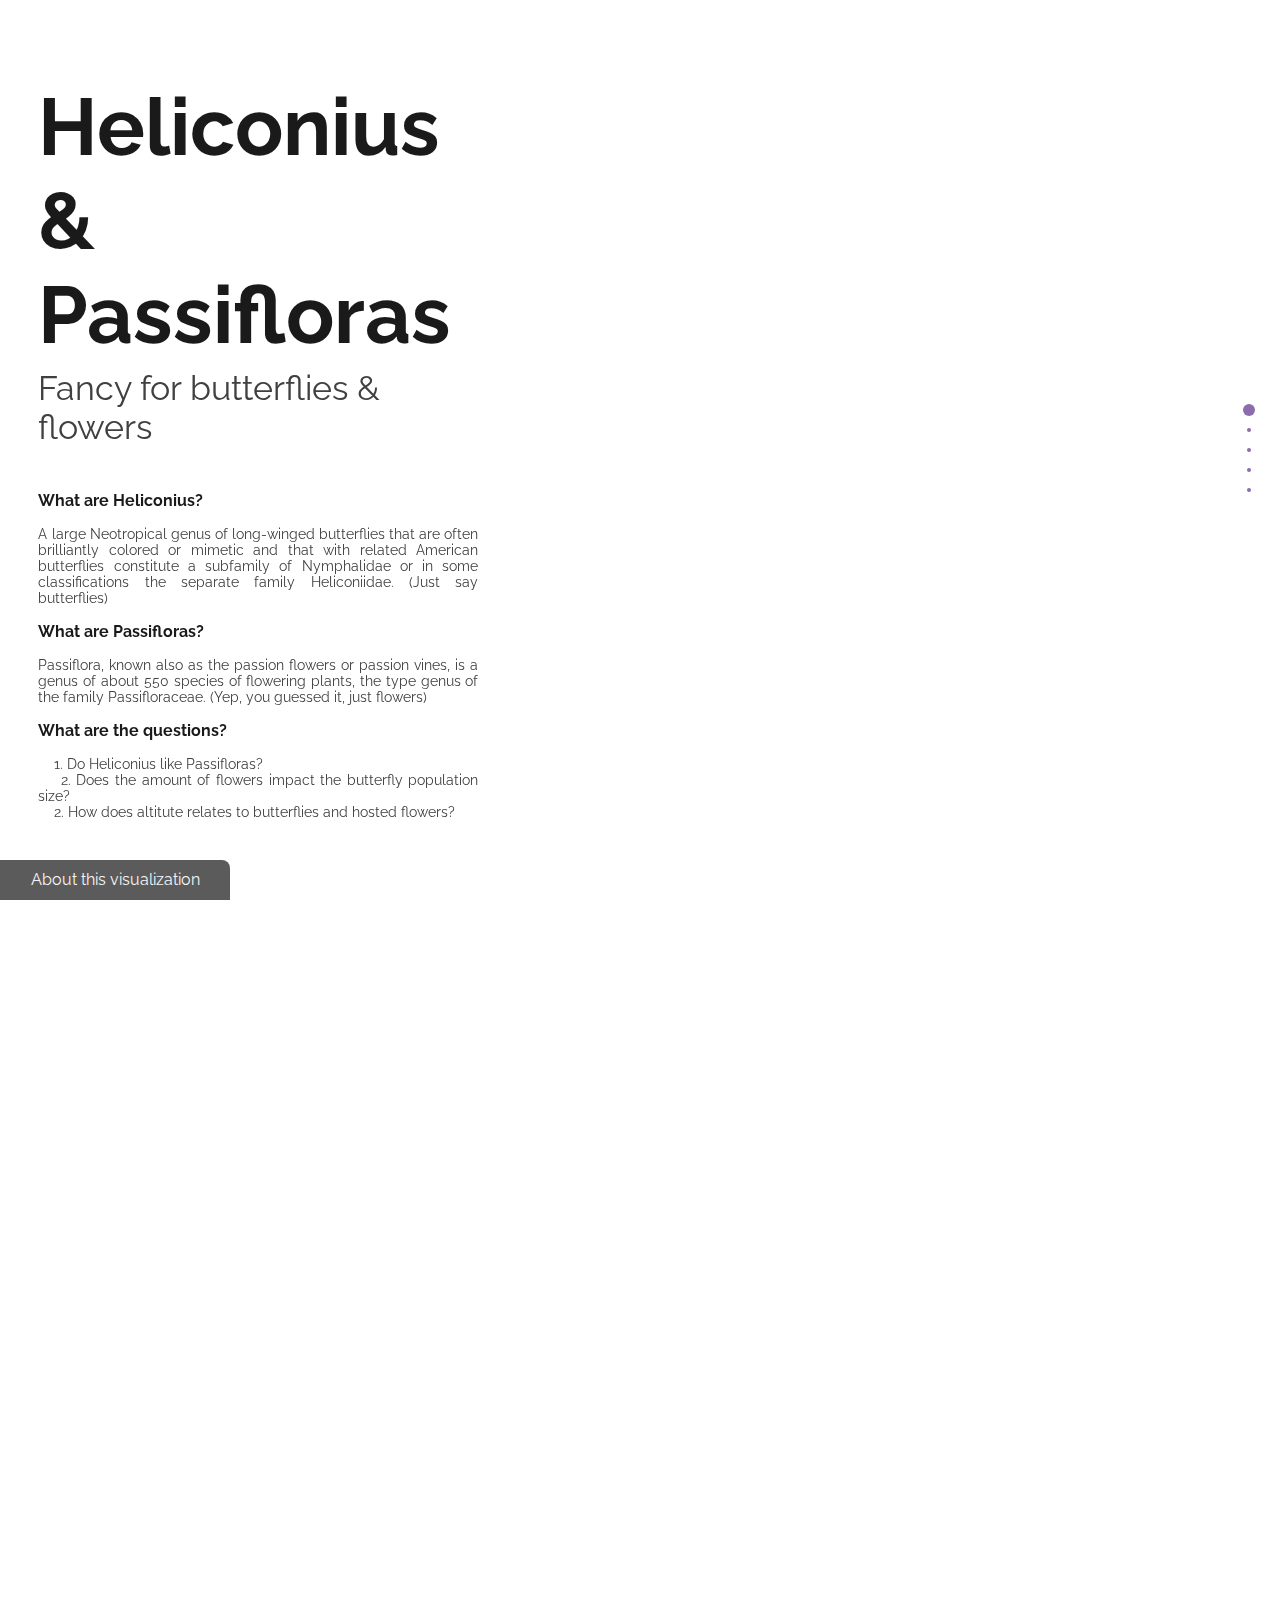
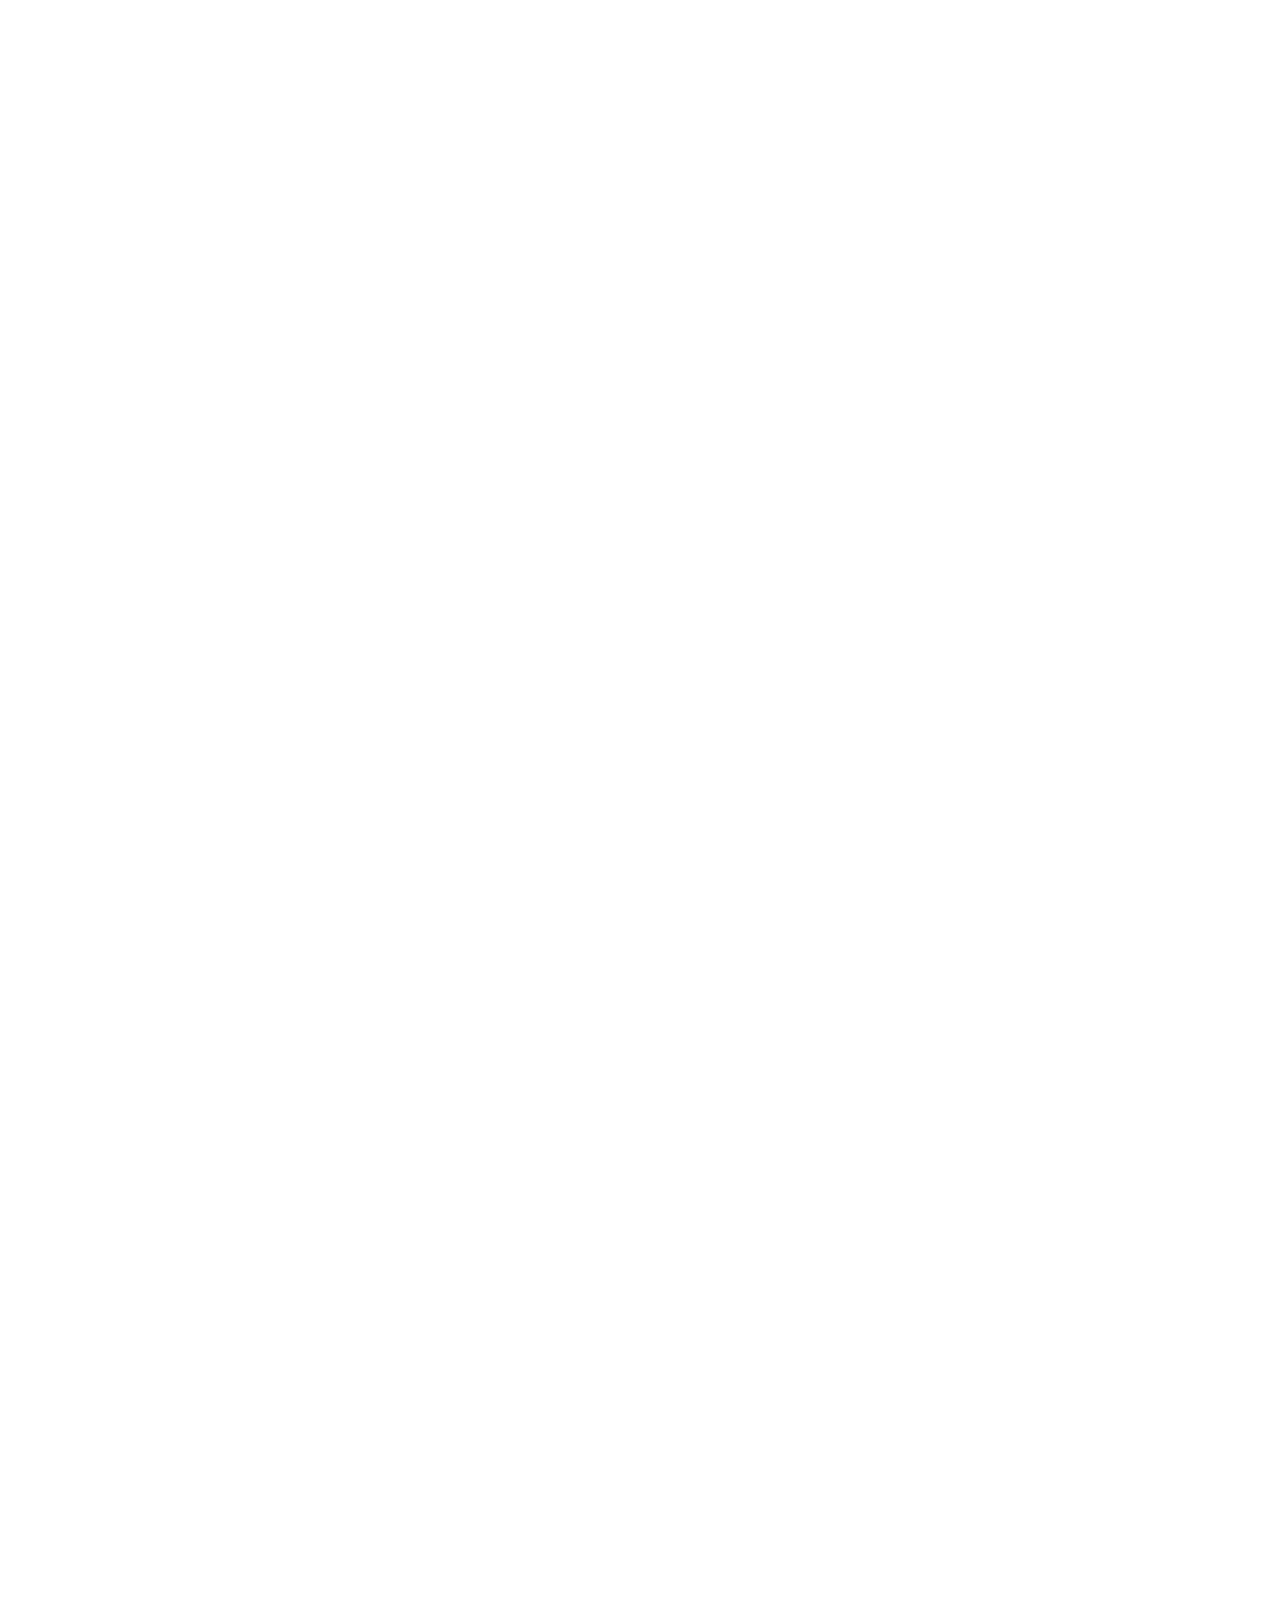
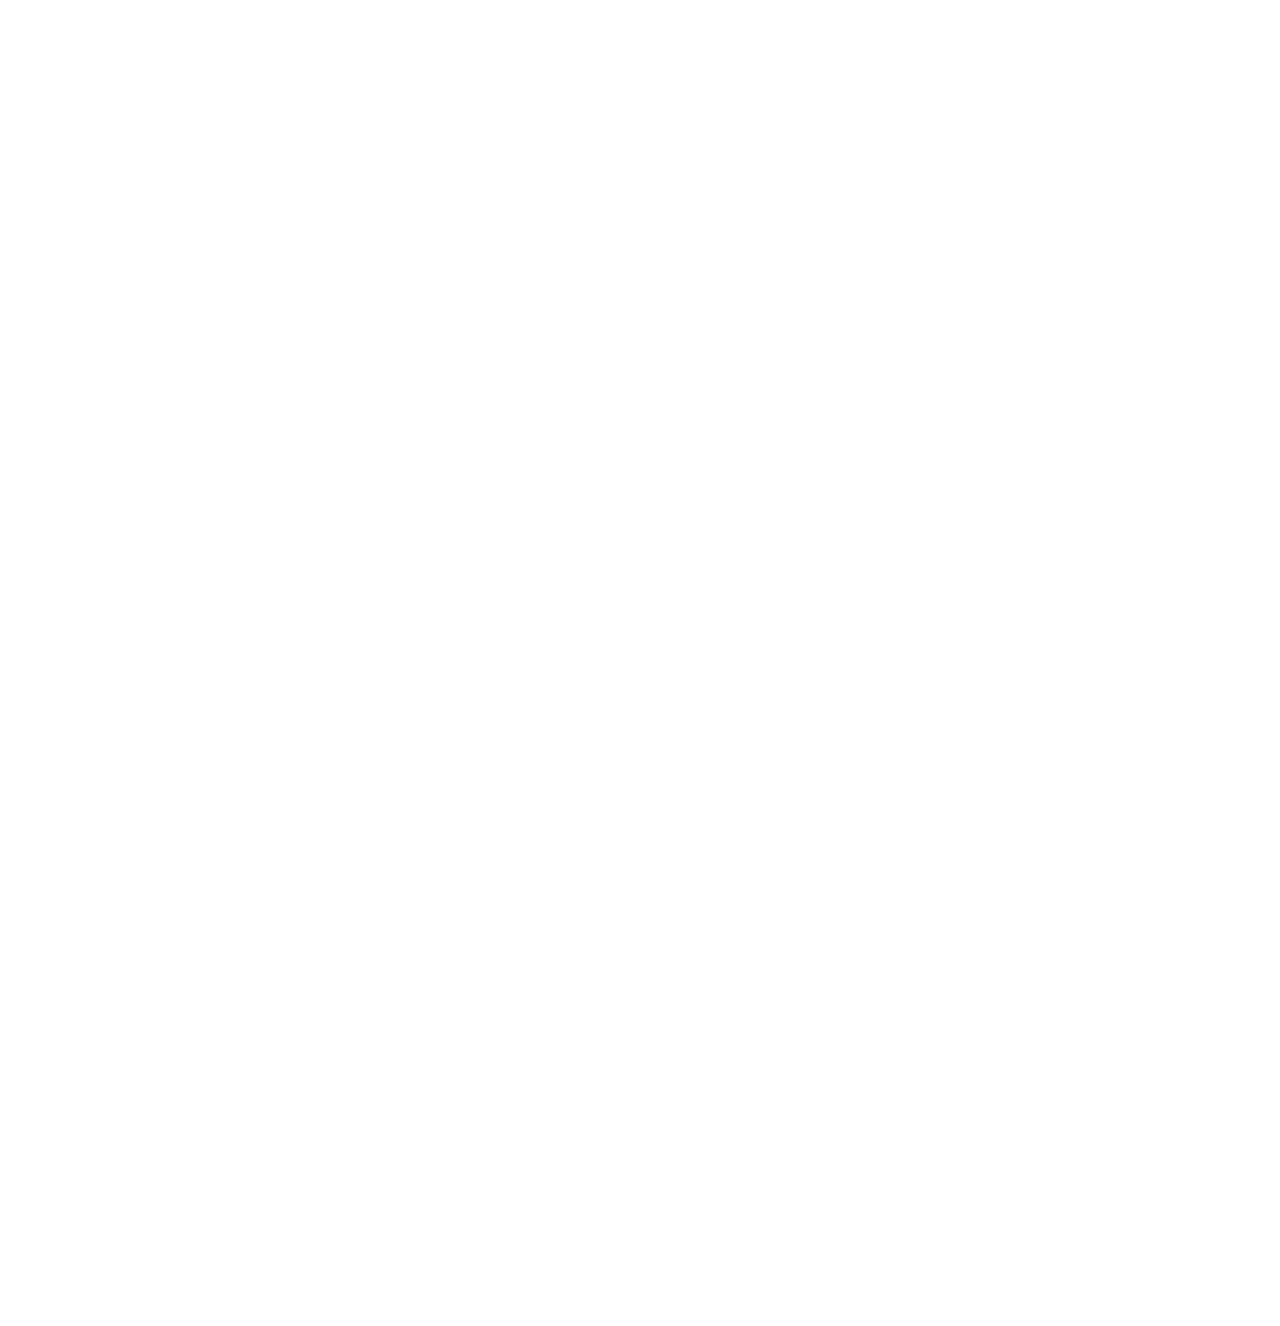
==== commit 4009067f: "presentation" ====
--- a/index.html
+++ b/index.html
@@ -21,7 +21,7 @@
 					Passiflora, known also as the passion flowers or passion vines, is a genus of about 550 species of flowering plants, the type genus of the family Passifloraceae. (Yep, you guessed it, just flowers)</br></br>
 					<div style="font-size: 16px; font-weight: bold; color:#1a1a1a;">What are the questions? </div></br>
 					&nbsp;&nbsp;&nbsp;&nbsp;1.	Do Heliconius like Passifloras?</br>
-					&nbsp;&nbsp;&nbsp;&nbsp;2.	Does the amount of flowers impact the butterfly population?</br>
+					&nbsp;&nbsp;&nbsp;&nbsp;2.	Does the amount of flowers impact the butterfly population size?</br>
 					&nbsp;&nbsp;&nbsp;&nbsp;2.	How does altitute relates to butterflies and hosted flowers?
 				</div>
 				</div>
@@ -32,10 +32,10 @@
 		      <div style="font-size: 80px; font-weight: bold; color:#1a1a1a;"><span class="orange">Heliconius</span> & <span class="purple">Passifloras</span><br/></div>
 		    </div>
 		    <div id="bflybodyTextWrapper">
-					<p style="font-size: 33.5px; -webkit-margin-before: 0.2em; -webkit-margin-after: 0.2em; color:#404040; text-decoration:underline;">Populations Size</p><br/>
+					<p style="font-size: 33.5px; -webkit-margin-before: 0.2em; -webkit-margin-after: 0.2em; color:#404040; text-decoration:underline;">Population Sizes</p><br/>
 					<p style="font-size: 33.5px; -webkit-margin-before: 0.2em; -webkit-margin-after: 0.2em; color:#404040;">Do <span class="orange underline">butterflies</span> love <span class="purple underline">passifloras</span>?</p><br/>
-		      <div class="bflybodyText">Correlation between Heliconius population size and hosted flowers (Passifloras)</div></br>
-					I will write the story tomorrow, but basically, orange circles represent butterflies population
+		      <div class="bflybodyText">Correlation between <span class="orange">Heliconius</span> and hosted <span class="purple">flowers (Passifloras)</span> population sizes.</div></br>
+					I will write the story later, but basically, orange circles represent butterflies population
 					and purple circles represent flowers population.
 		    </div>
 		    <div id="dataViz">
@@ -52,6 +52,9 @@
 					<!-- Ale's graph -->
 					<div style="font-size: 80px; font-weight: bold; color:#1a1a1a;">A cool visualization will be here soon!<br/></div>
 
+
+				</div>
+				<div id="aleGraph" style="float: left; width: 50%;">
 				</div>
 			</div>
 			<div class="section" style="width:100%; height:100%; padding-left:3%; padding-right:1%;">
@@ -61,6 +64,9 @@
 					<div style="font-size: 80px; font-weight: bold; color:#1a1a1a;">Another cool visualization will be here too! Stay tune :)<br/></div>
 
 				</div>
+				<div id="estefanyGraph" style="float: left; width: 50%;">
+				</div>
+
 			</div>
 			<div class="section" style="width:100%; height:100%; padding-left:2.5%; padding-right:7%;">
 
@@ -71,7 +77,7 @@
 						<p class="bodyText">
 							- <a href=https://github.com/alvarotrigo/fullPage.js>FullPage.js</a></br>
 							- <a href=https://d3js.org/>D3js.org</a></br>
-							- <a href=https://fvargaspiedra.github.io/>Fertility Rate Visualization by Francisco Vargas</a>
+							- <a href=https://fvargaspiedra.github.io/>Fertility Rate Visualization by Francisco Vargas</a></br>
 							- <a href=http://ciid.dk/education/summer-school/ciid-summer-school-costa-rica/workshops/>Copenhagen Institute of Interacion Design (CIID)</a></br>
 						</p>
 					</div>
@@ -224,8 +230,6 @@
                 return rScale(336)+(2*labelOffset);
               })
               .attr("fill",colors[0])
-              .attr("font-weight","lighter")
-              .attr("font-family","helvetica neue")
               .attr("font-size",18);
 
               groups.append("text")
@@ -240,8 +244,6 @@
                   return rScale(336)+(3*labelOffset);
                 })
                 .attr("fill",colors[1])
-                .attr("font-weight","lighter")
-                .attr("font-family","helvetica neue")
                 .attr("font-size",18);
 
             })
--- a/style.css
+++ b/style.css
@@ -117,3 +117,13 @@
 .purple {
   color:#8C6CAD!important;
 }
+
+#estefanyGraph, #aleGraph {
+  margin-left: 10%;
+  border-collapse: collapse;
+  color: #757575 !important;
+  display: flex;
+  flex-direction: column;
+  height: 77%;
+  box-shadow: 0 2px 2px 0 rgba(0, 0, 0, 0.14), 0 3px 1px -2px rgba(0, 0, 0, 0.2), 0 1px 5px 0 rgba(0, 0, 0, 0.12);
+}
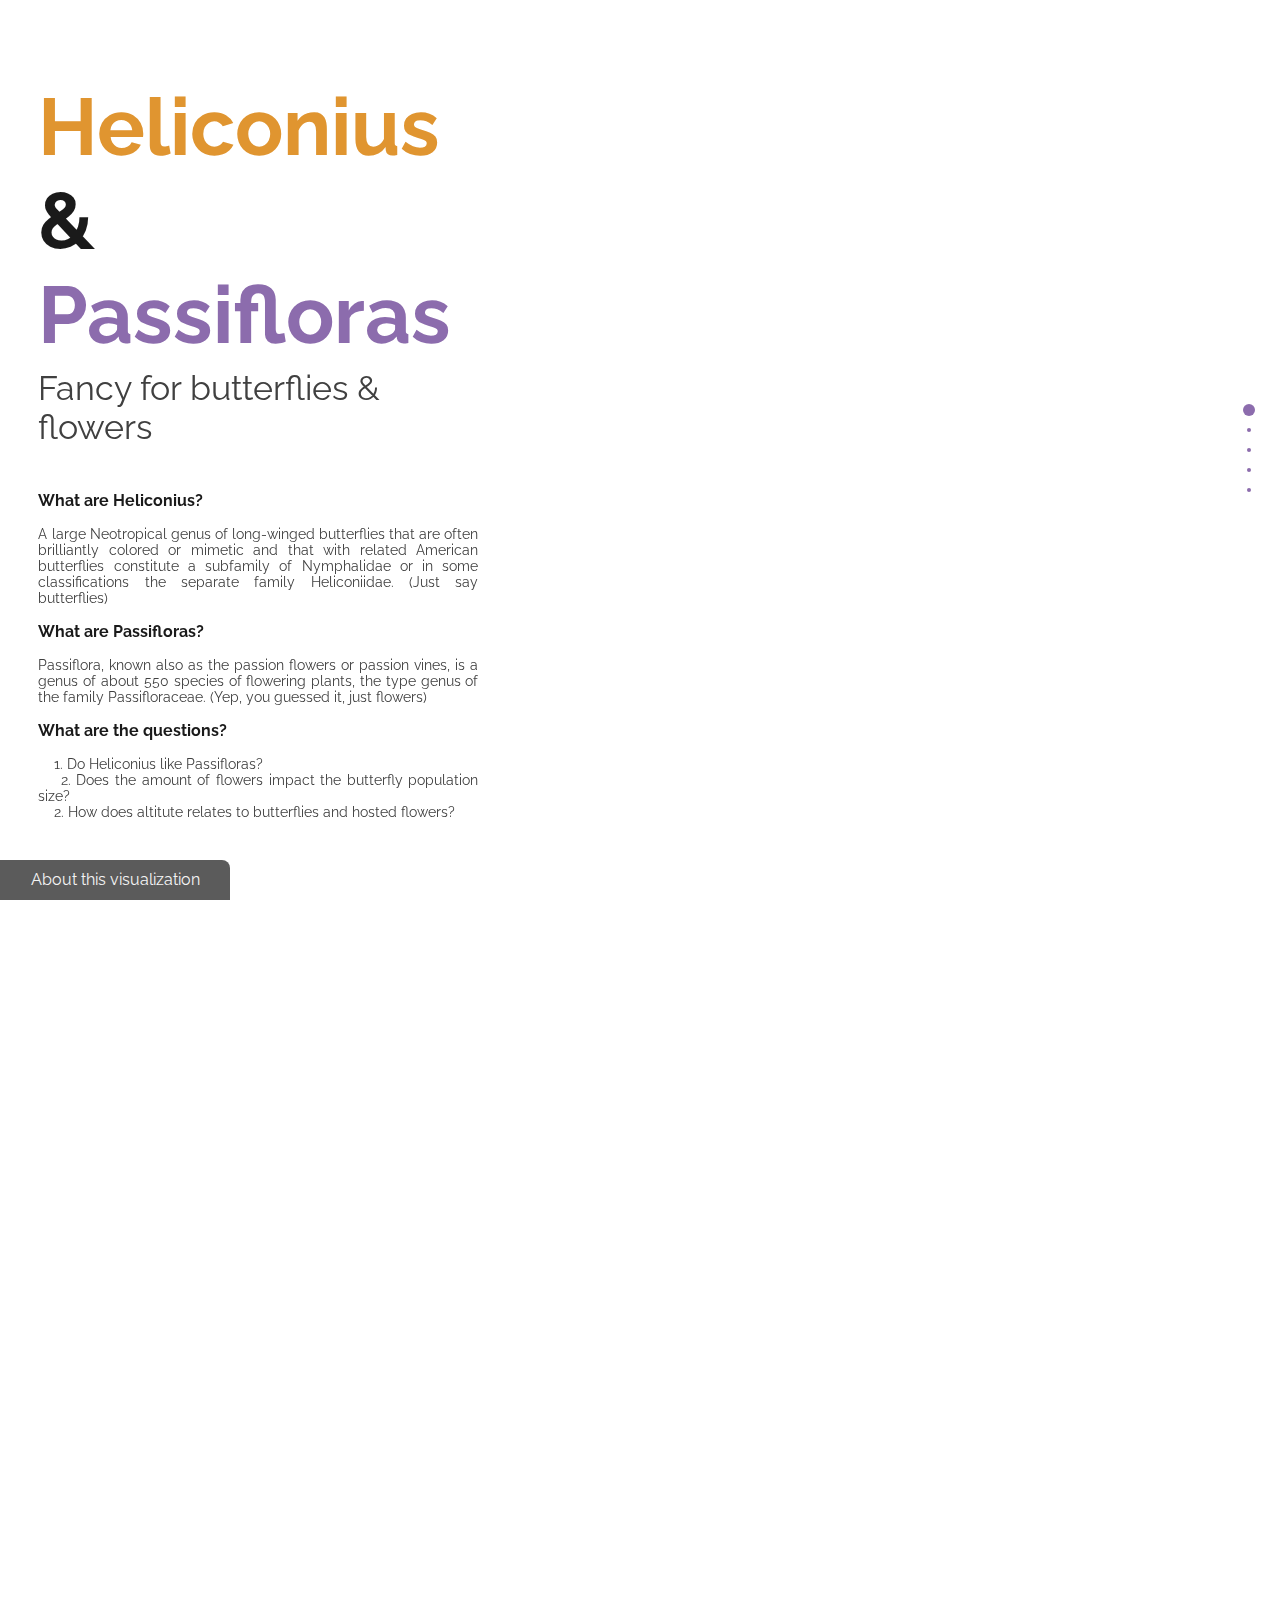
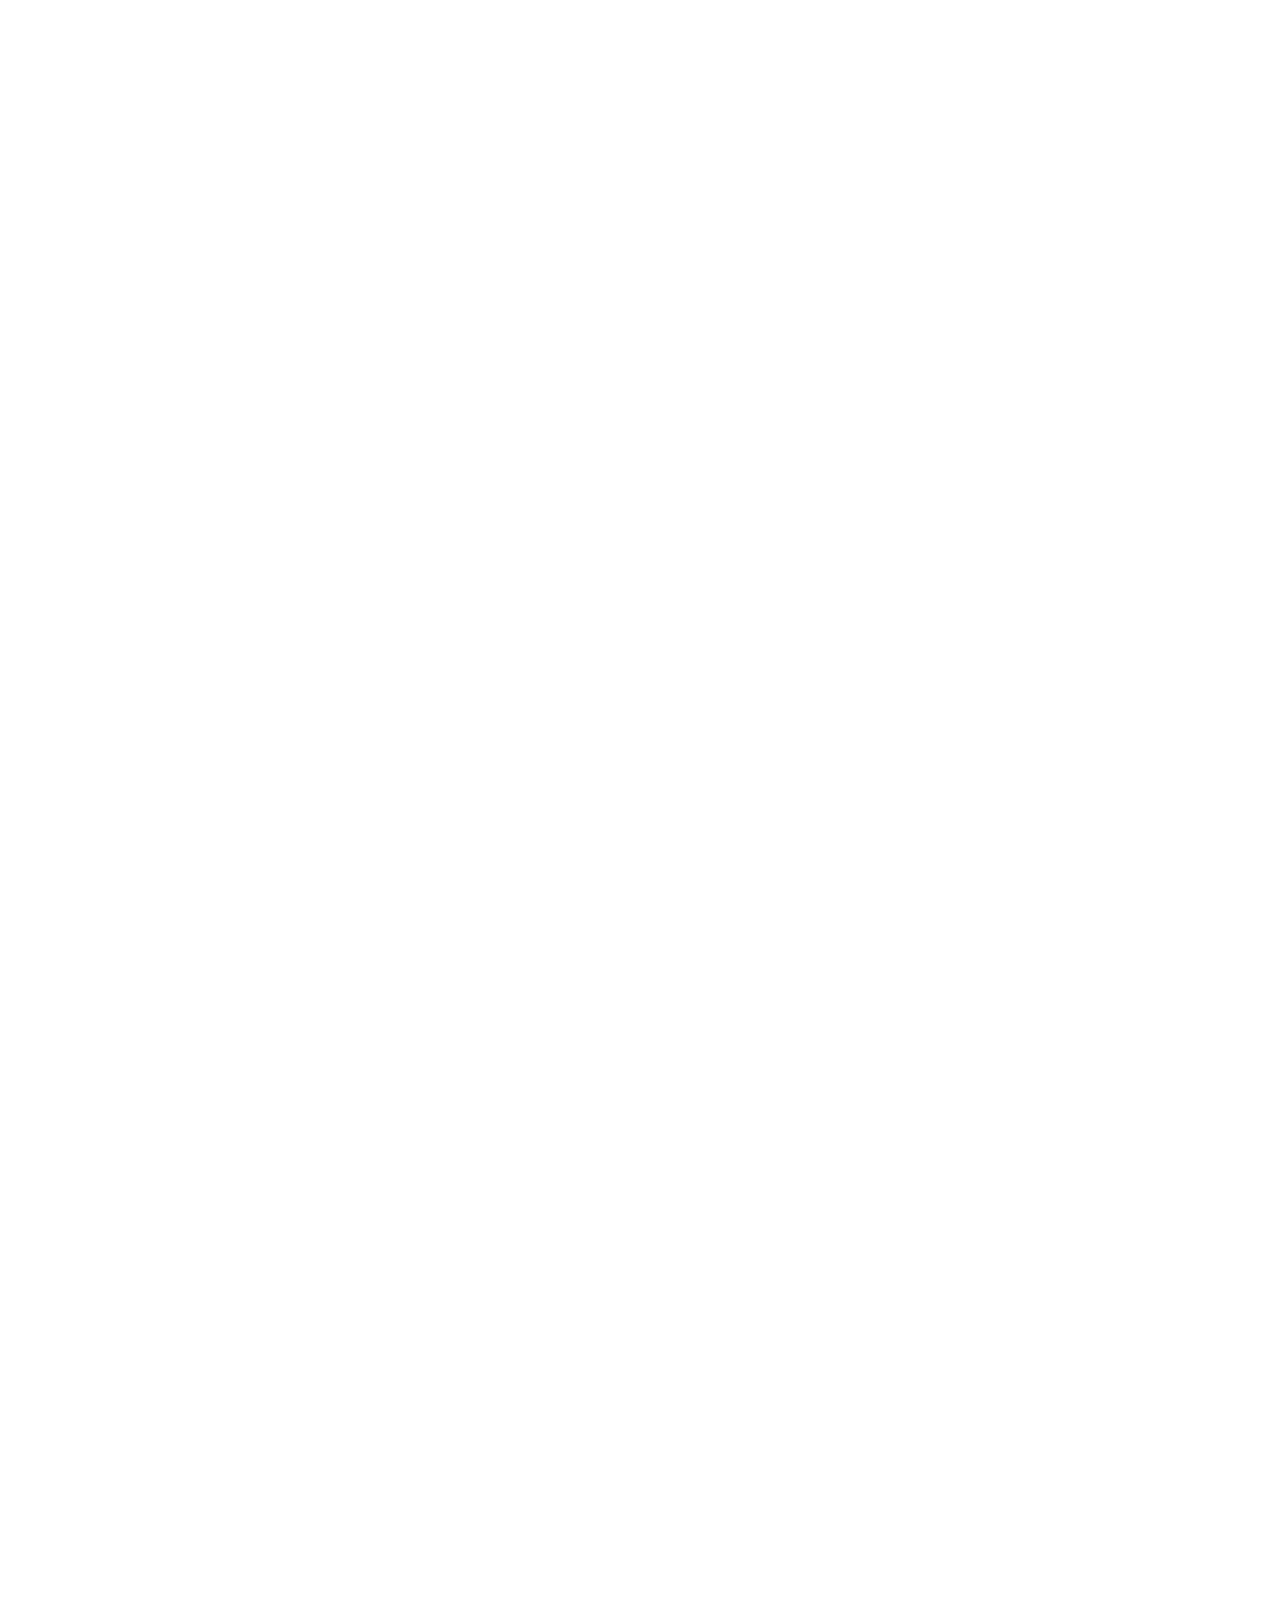
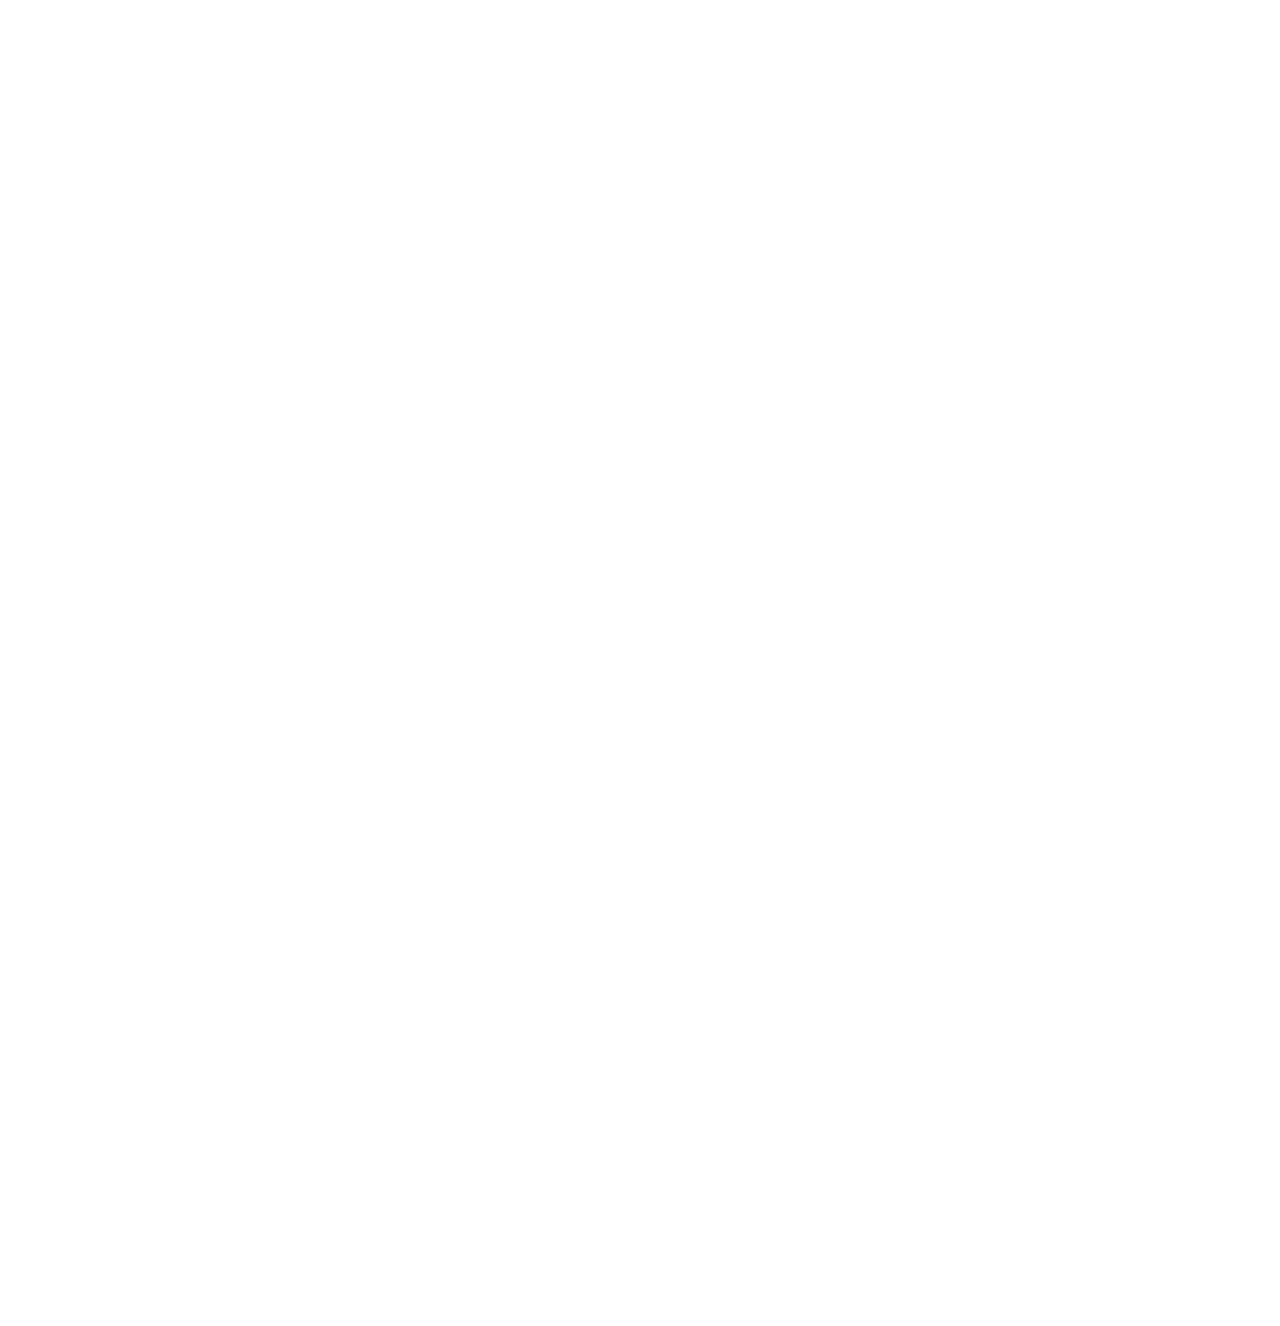
==== commit 52e8d3b5: "final? commit before presentations" ====
--- a/index.html
+++ b/index.html
@@ -13,7 +13,7 @@
 		<div id="wrapper">
 			<div class="section" id="sectionImage1" style="width:100%; height:100%; padding-left:3%; padding-right:1.5%;">
 				<div style="float: left; width: 36%;">
-					<div style="font-size: 80px; font-weight: bold; color:#1a1a1a;">Heliconius & Passifloras<br/></div>
+					<div style="font-size: 80px; font-weight: bold; color:#1a1a1a;"><span class="orange">Heliconius</span> & <span class="purple">Passifloras</span><br/></div>
 					<p style="font-size: 33.5px; -webkit-margin-before: 0.2em; -webkit-margin-after: 0.2em; color:#404040;">Fancy for butterflies & flowers</p><br/><br/>
 					<div class="bodyText"><div style="font-size: 16px; font-weight: bold; color:#1a1a1a;">What are Heliconius?</div></br>
 					A large Neotropical genus of long-winged butterflies that are often brilliantly colored or mimetic and that with related American butterflies constitute a subfamily of Nymphalidae or in some classifications the separate family Heliconiidae. (Just say butterflies)</br></br>
@@ -35,7 +35,7 @@
 					<p style="font-size: 33.5px; -webkit-margin-before: 0.2em; -webkit-margin-after: 0.2em; color:#404040; text-decoration:underline;">Population Sizes</p><br/>
 					<p style="font-size: 33.5px; -webkit-margin-before: 0.2em; -webkit-margin-after: 0.2em; color:#404040;">Do <span class="orange underline">butterflies</span> love <span class="purple underline">passifloras</span>?</p><br/>
 		      <div class="bflybodyText">Correlation between <span class="orange">Heliconius</span> and hosted <span class="purple">flowers (Passifloras)</span> population sizes.</div></br>
-					I will write the story later, but basically, orange circles represent butterflies population
+					I will tell you the story later, but basically, orange circles represent butterflies population
 					and purple circles represent flowers population.
 		    </div>
 		    <div id="dataViz">
@@ -90,7 +90,7 @@
 					<p class="bodyText">This project was created by Alejandra Saurez, Estefany Cen and Carlos Nororis</p>
 					<p style="font-size: 16px; font-weight: bold; color:#1a1a1a;">Disclaimer</p>
 					<p class="bodyText">This is a work in progress. A lot of ideas and core features are missing due to, hmmm,
-					lack of knowledge and/or practice :P. Anyways, we are just testing very basic
+					lack of technical knowledge and/or practice :P. Anyways, we are just testing very basic
 					D3/illustrator functionalities applied to data visualization techniques.
 
 					All the code that was modified as a base to create some of the elements of the
@@ -170,7 +170,7 @@
         //Defining Radius Scale - Circle Size Scale
         var rScale = d3.scaleLinear()
           .domain([39,336])
-          .range([20,80]);
+          .range([20,90]);
 
         //Creating groups (circles and labels)
         var groups = canvas.selectAll(".provinceGroup")
@@ -185,18 +185,20 @@
 
             //Drawing butterfly circles
             groups.append("circle")
-            .attr("fill",function(d,i) {
+            .attr("stroke",function(d,i) {
               return colors[0]})
-            .attr("opacity",".5")
+            .attr("stroke-width","4")
+						.attr("fill","none")
             .attr("r", function(d, i){
               return rScale(d.values.length);
             })
 
             //Drawing flower circles
             groups.append("circle")
-            .attr("fill",function(d,i) {
+            .attr("stroke",function(d,i) {
               return colors[1]})
-            .attr("opacity","0.7")
+						.attr("stroke-width","4")
+						.attr("fill","none")
             .attr("r", function(d, i){
               // return rScale(butterflyProvMap.get(d.key).values.length);
               return rScale(flowerProvMap.get(d.key).values.length);
